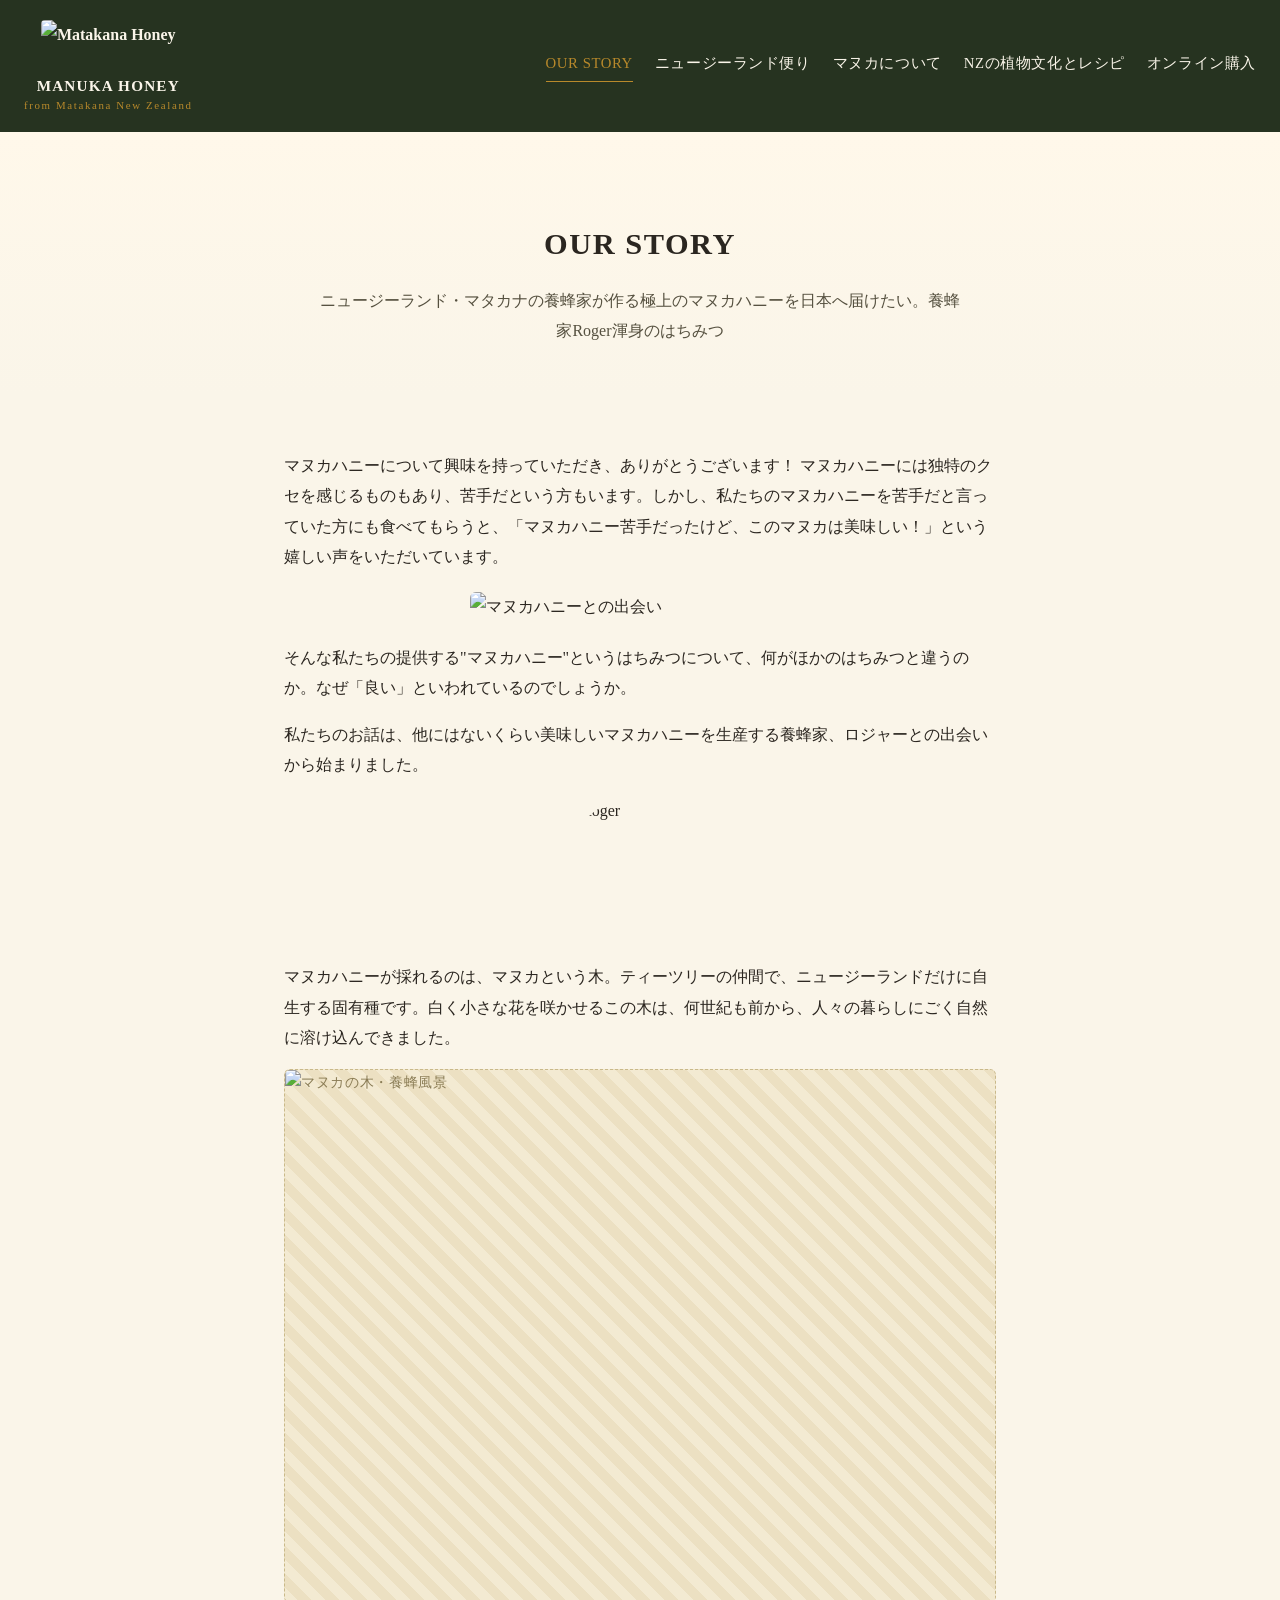
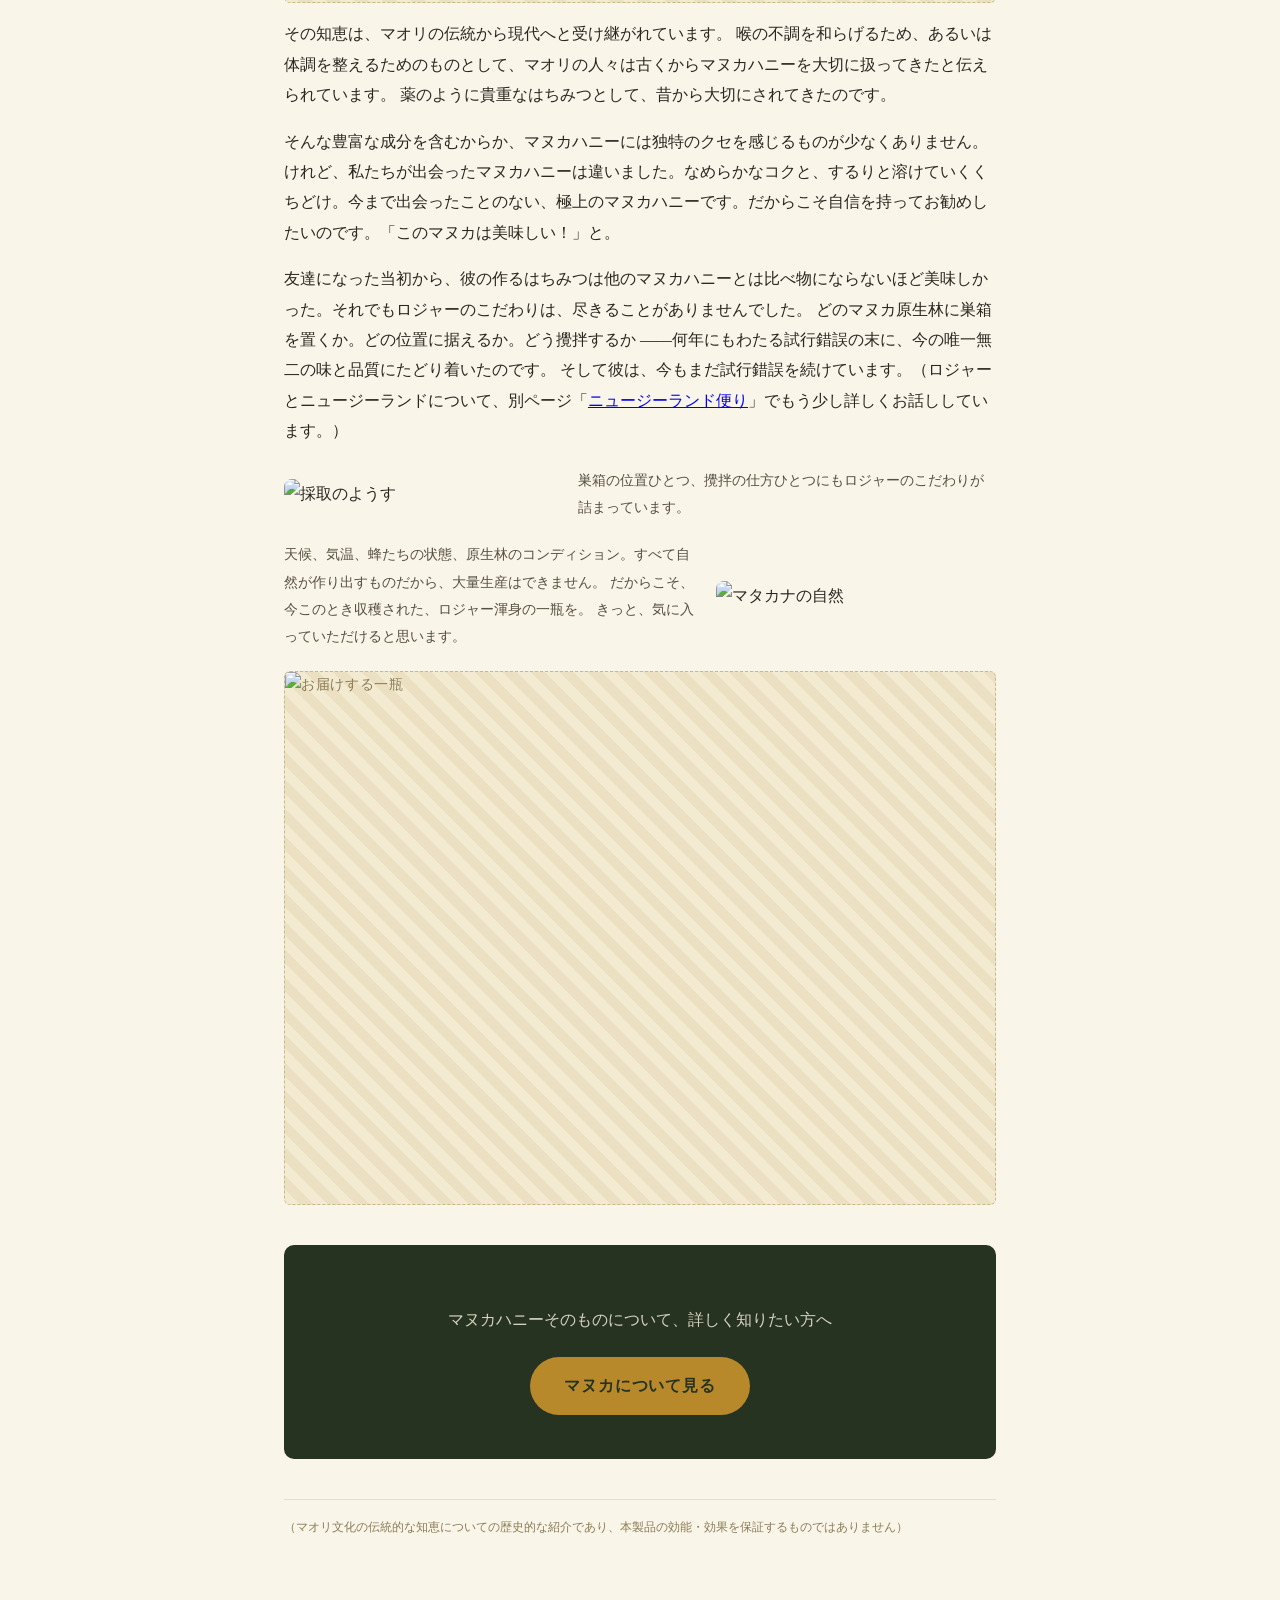
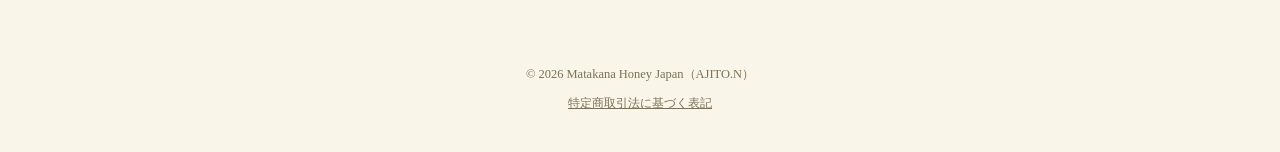
==== index.html @ b0150b5f "Redesign header wordmark: stacked logo + 2-line centered brand text (MANUKA HONEY / from Matakana Ne" ====
<!DOCTYPE html>
<html lang="ja">
<head>
<meta charset="UTF-8">
<meta name="viewport" content="width=device-width, initial-scale=1.0">
<title>OUR STORY | Matakana Honey</title>
<link rel="stylesheet" href="css/style.css">
</head>
<body>
<header>
  <a class="wordmark" href="index.html"><img src="images/logo-web.png" alt="Matakana Honey" class="wordmark-logo"><span class="wordmark-text">MANUKA HONEY<span class="wordmark-sub">from Matakana New Zealand</span></span></a>
  <nav>
    <a class="active" href="index.html">OUR STORY</a>
    <a href="nz-letter.html">ニュージーランド便り</a>
    <a href="manuka.html">マヌカについて</a>
    <a href="recipes.html">NZの植物文化とレシピ</a>
    <a href="contact.html">オンライン購入</a>
  </nav>
</header>

<div class="hero">
  <h1>OUR STORY</h1>
  <p class="lead">ニュージーランド・マタカナの養蜂家が作る極上のマヌカハニーを日本へ届けたい。養蜂家Roger渾身のはちみつ</p>
</div>

<main>
  <section>
    <p>
      マヌカハニーについて興味を持っていただき、ありがとうございます！
      マヌカハニーには独特のクセを感じるものもあり、苦手だという方もいます。しかし、私たちのマヌカハニーを苦手だと言っていた方にも食べてもらうと、「マヌカハニー苦手だったけど、このマヌカは美味しい！」という嬉しい声をいただいています。
    </p>

    <img src="images/story-opening.jpg" alt="マヌカハニーとの出会い" style="display:block;width:100%;max-width:340px;height:auto;border-radius:6px;margin:20px auto;">

    <p>
      そんな私たちの提供する"マヌカハニー"というはちみつについて、何がほかのはちみつと違うのか。なぜ「良い」といわれているのでしょうか。
    </p>
    <p>
      私たちのお話は、他にはないくらい美味しいマヌカハニーを生産する養蜂家、ロジャーとの出会いから始まりました。
    </p>

    <img src="images/roger-portrait.jpg" alt="Roger" style="display:block;width:150px;height:150px;object-fit:cover;border-radius:50%;margin:16px auto;">

    <p>
      マヌカハニーが採れるのは、マヌカという木。ティーツリーの仲間で、ニュージーランドだけに自生する固有種です。白く小さな花を咲かせるこの木は、何世紀も前から、人々の暮らしにごく自然に溶け込んできました。
    </p>

    <img class="placeholder-img" src="images/harvest-1.jpg" alt="マヌカの木・養蜂風景" style="width:100%;height:auto;aspect-ratio:4/3;object-fit:cover;border-radius:6px;margin:16px 0;">

    <p>
      その知恵は、マオリの伝統から現代へと受け継がれています。
      喉の不調を和らげるため、あるいは体調を整えるためのものとして、マオリの人々は古くからマヌカハニーを大切に扱ってきたと伝えられています。
      薬のように貴重なはちみつとして、昔から大切にされてきたのです。
    </p>
    <p>
      そんな豊富な成分を含むからか、マヌカハニーには独特のクセを感じるものが少なくありません。
      けれど、私たちが出会ったマヌカハニーは違いました。なめらかなコクと、するりと溶けていくくちどけ。今まで出会ったことのない、極上のマヌカハニーです。だからこそ自信を持ってお勧めしたいのです。「このマヌカは美味しい！」と。
    </p>
    <p>
      友達になった当初から、彼の作るはちみつは他のマヌカハニーとは比べ物にならないほど美味しかった。それでもロジャーのこだわりは、尽きることがありませんでした。
      どのマヌカ原生林に巣箱を置くか。どの位置に据えるか。どう攪拌するか
      ——何年にもわたる試行錯誤の末に、今の唯一無二の味と品質にたどり着いたのです。
      そして彼は、今もまだ試行錯誤を続けています。（ロジャーとニュージーランドについて、別ページ「<a href="nz-letter.html">ニュージーランド便り</a>」でもう少し詳しくお話ししています。）
    </p>

    <div style="display:flex;gap:14px;align-items:center;margin:20px 0;flex-wrap:wrap;">
      <img src="images/harvest-3.jpg" alt="採取のようす" style="flex:1 1 240px;max-width:280px;height:auto;border-radius:8px;">
      <p style="flex:2 1 260px;margin:0;font-size:0.9rem;color:#55503f;">
        巣箱の位置ひとつ、攪拌の仕方ひとつにもロジャーのこだわりが詰まっています。
      </p>
    </div>

    <div style="display:flex;gap:14px;align-items:center;margin:20px 0;flex-wrap:wrap;flex-direction:row-reverse;">
      <img src="images/beach-tree.jpg" alt="マタカナの自然" style="flex:1 1 240px;max-width:280px;height:auto;border-radius:8px;">
      <p style="flex:2 1 260px;margin:0;font-size:0.9rem;color:#55503f;">
        天候、気温、蜂たちの状態、原生林のコンディション。すべて自然が作り出すものだから、大量生産はできません。
        だからこそ、今このとき収穫された、ロジャー渾身の一瓶を。
        きっと、気に入っていただけると思います。
      </p>
    </div>

    <img class="placeholder-img" src="images/shop-display.jpg" alt="お届けする一瓶" style="width:100%;height:auto;aspect-ratio:4/3;object-fit:cover;border-radius:6px;margin:16px 0;">
  </section>

  <div class="cta-block">
    <p>マヌカハニーそのものについて、詳しく知りたい方へ</p>
    <a class="btn" href="manuka.html">マヌカについて見る</a>
  </div>

  <p class="disclaimer">
    （マオリ文化の伝統的な知恵についての歴史的な紹介であり、本製品の効能・効果を保証するものではありません）
  </p>
</main>

<footer>
  <p>&copy; 2026 Matakana Honey Japan（AJITO.N）</p>
  <p><a href="tokushoho.html">特定商取引法に基づく表記</a></p>
</footer>
</body>
</html>
---- css/style.css ----
:root {
  --gold: #b8892b;
  --gold-dark: #8a660f;
  --cream: #faf5e9;
  --green: #3a4d34;
  --green-dark: #263320;
  --text: #2b2620;
}

* { box-sizing: border-box; }

body {
  margin: 0;
  font-family: "Hiragino Mincho ProN", "Yu Mincho", serif;
  background: var(--cream);
  color: var(--text);
  line-height: 1.9;
}

header {
  background: var(--green-dark);
  padding: 20px 24px;
  display: flex;
  flex-wrap: wrap;
  align-items: center;
  justify-content: space-between;
  gap: 16px;
}

.wordmark {
  display: flex;
  flex-direction: column;
  align-items: center;
  text-align: center;
  gap: 6px;
  color: var(--cream);
  text-decoration: none;
  font-weight: bold;
}

.wordmark-logo {
  height: 50px;
  width: auto;
  display: block;
  border-radius: 4px;
}

.wordmark-text {
  font-size: 0.95rem;
  letter-spacing: 0.08em;
  line-height: 1.3;
}

.wordmark-sub {
  display: block;
  margin-top: 2px;
  font-size: 0.68rem;
  letter-spacing: 0.15em;
  color: var(--gold);
  font-weight: normal;
  line-height: 1.3;
}

nav { display: flex; gap: 22px; flex-wrap: wrap; }

nav a {
  color: var(--cream);
  text-decoration: none;
  font-size: 0.92rem;
  letter-spacing: 0.04em;
  border-bottom: 1px solid transparent;
  padding-bottom: 3px;
}

nav a:hover, nav a.active {
  border-bottom: 1px solid var(--gold);
  color: var(--gold);
}

.hero {
  padding: 64px 24px 48px;
  text-align: center;
  background: linear-gradient(180deg, #fff8ea 0%, var(--cream) 100%);
}

.hero h1 { font-size: 1.9rem; margin-bottom: 12px; letter-spacing: 0.05em; }
.hero p.lead { max-width: 640px; margin: 0 auto; color: #55503f; }

main { max-width: 760px; margin: 0 auto; padding: 0 24px 80px; }

section { margin-top: 56px; }
section h2 {
  font-size: 1.35rem;
  border-left: 4px solid var(--gold);
  padding-left: 12px;
  margin-bottom: 20px;
  letter-spacing: 0.03em;
}
section h3 { font-size: 1.05rem; color: var(--gold-dark); margin-top: 30px; }

.placeholder-img {
  width: 100%;
  aspect-ratio: 4 / 3;
  border: 1px dashed #c9b98a;
  background: repeating-linear-gradient(45deg, #f3ead2, #f3ead2 10px, #ece0c2 10px, #ece0c2 20px);
  display: flex;
  align-items: center;
  justify-content: center;
  color: #8a7c55;
  font-size: 0.85rem;
  letter-spacing: 0.05em;
  border-radius: 6px;
  margin: 16px 0;
}

.note {
  background: #fff3d6;
  border: 1px solid #e6cf95;
  padding: 14px 16px;
  font-size: 0.85rem;
  border-radius: 6px;
  color: #6b5b25;
  margin: 20px 0;
}

.note-faint {
  background: var(--cream);
  border: 1px solid var(--cream);
  padding: 14px 16px;
  font-size: 0.55rem;
  border-radius: 6px;
  color: #a89d7d;
  margin: 20px 0;
}

.research-item { border-top: 1px solid #e7ddc3; padding: 16px 0; }
.research-item .source { font-size: 0.78rem; color: #8a7c55; }

.recipe-card {
  border: 1px solid #e7ddc3;
  border-radius: 8px;
  padding: 20px;
  margin-bottom: 24px;
  background: #fffdf7;
}
.recipe-card h3 { margin-top: 0; }

.tag {
  display: inline-block;
  background: var(--green);
  color: var(--cream);
  font-size: 0.72rem;
  padding: 3px 10px;
  border-radius: 999px;
  letter-spacing: 0.05em;
  margin-bottom: 10px;
}

.cta-block {
  text-align: center;
  background: var(--green-dark);
  color: var(--cream);
  padding: 44px 24px;
  border-radius: 10px;
  margin-top: 40px;
}
.cta-block p { color: #d9d3c2; margin-bottom: 22px; }

.btn {
  display: inline-block;
  background: var(--gold);
  color: var(--green-dark);
  font-weight: bold;
  padding: 14px 34px;
  border-radius: 999px;
  text-decoration: none;
  letter-spacing: 0.05em;
}
.btn:hover { background: #d1a34a; }

.disclaimer {
  font-size: 0.78rem;
  color: #8a7c55;
  border-top: 1px solid #e7ddc3;
  margin-top: 40px;
  padding-top: 16px;
}

footer { text-align: center; padding: 30px 24px; color: #7a7256; font-size: 0.78rem; }
footer p { margin: 0 0 6px; }
footer a { color: #7a7256; text-decoration: underline; }
footer a:hover { color: var(--gold-dark); }

.legal-page dl { max-width: 720px; margin: 0 auto; }
.legal-page dt { font-weight: bold; color: var(--green); margin-top: 22px; font-size: 0.92rem; }
.legal-page dd { margin: 6px 0 0; color: #3a3526; line-height: 1.9; font-size: 0.9rem; white-space: pre-line; }
.legal-page .legal-note { font-size: 0.75rem; color: #8a7c55; margin-top: 40px; text-align: center; }
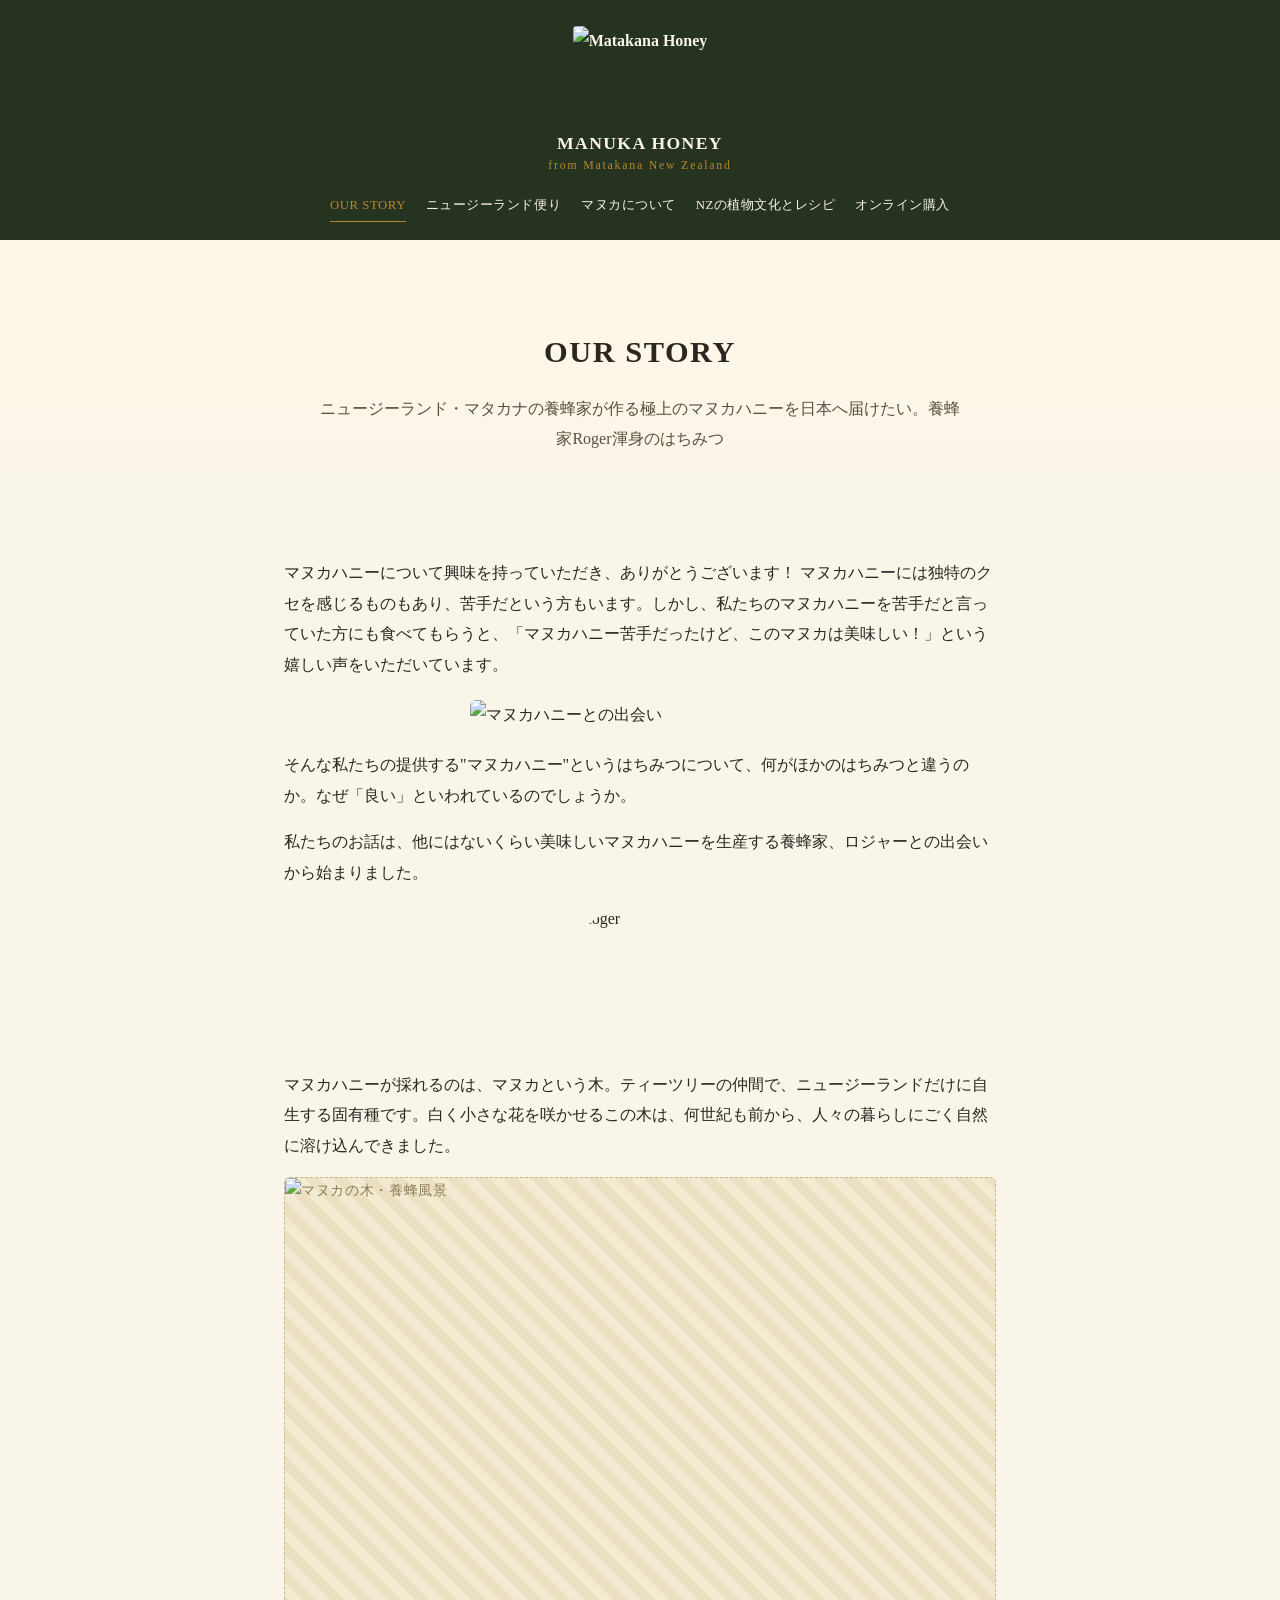
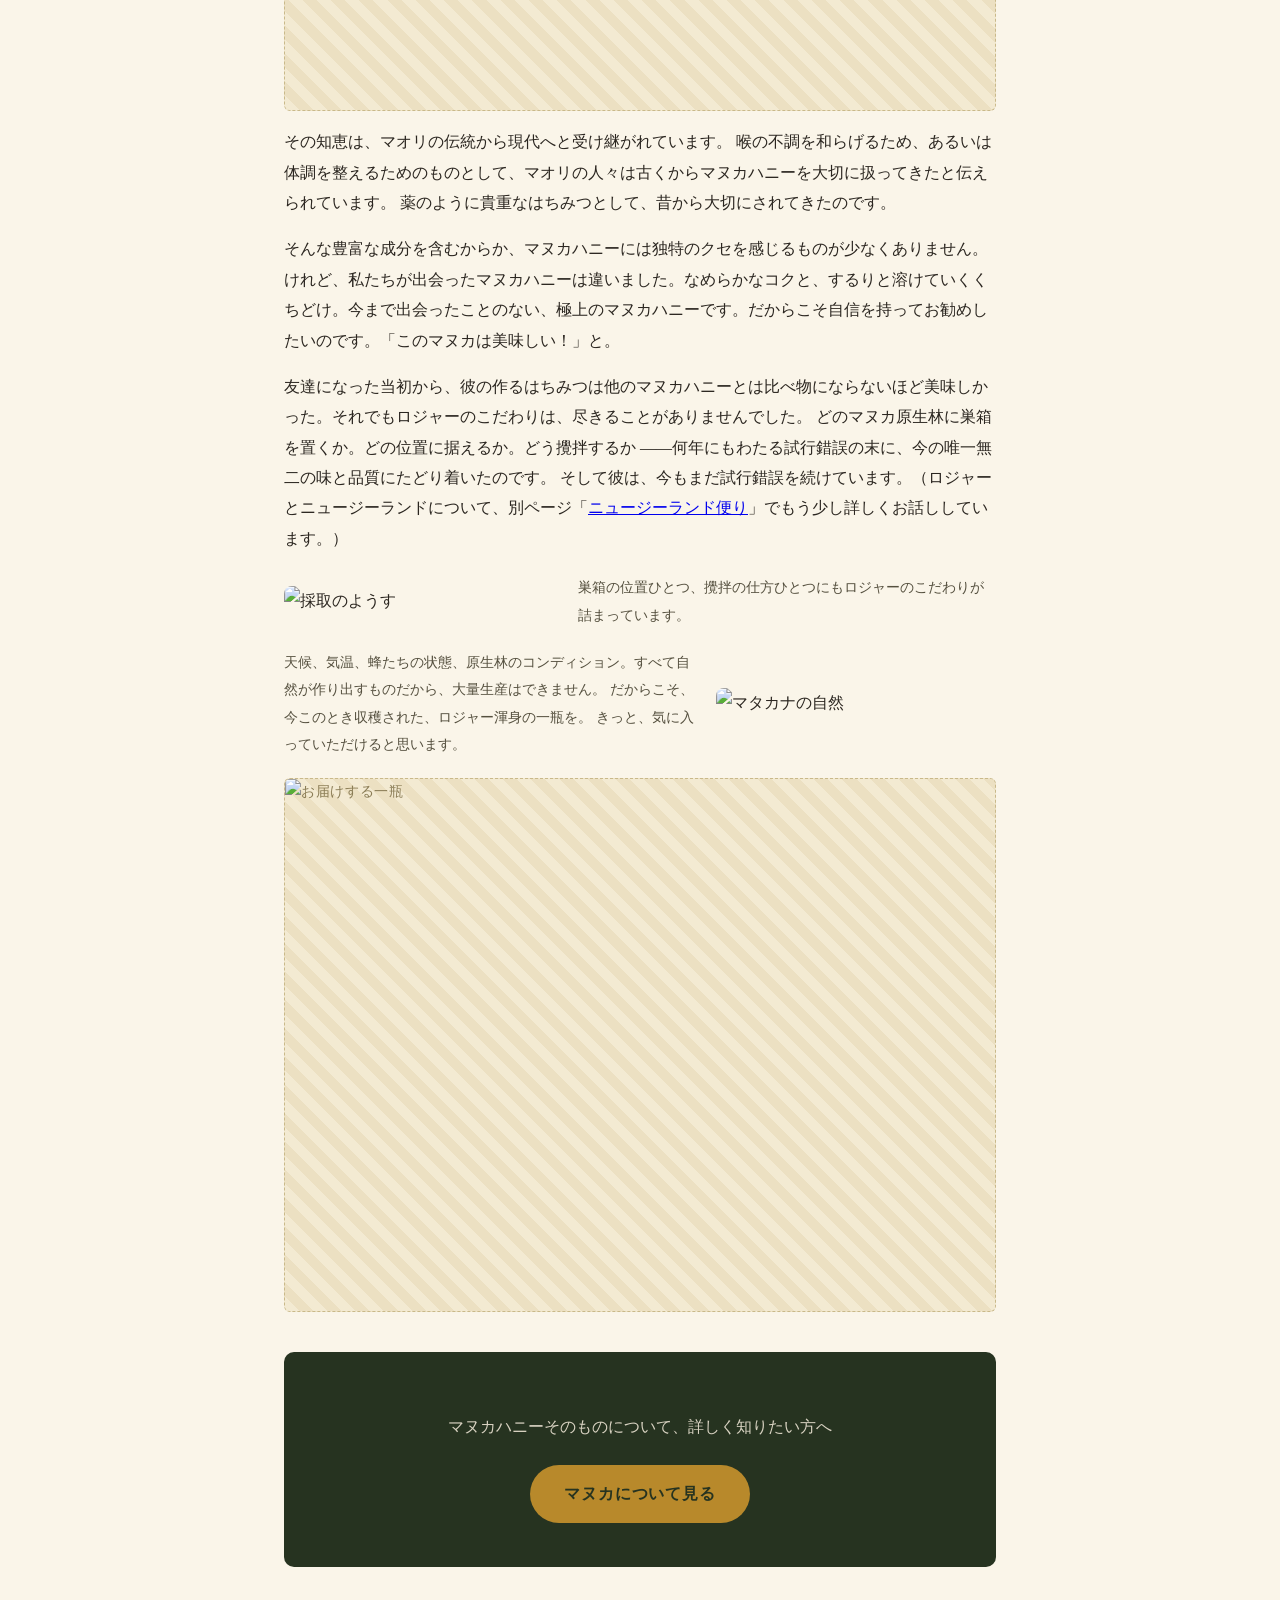
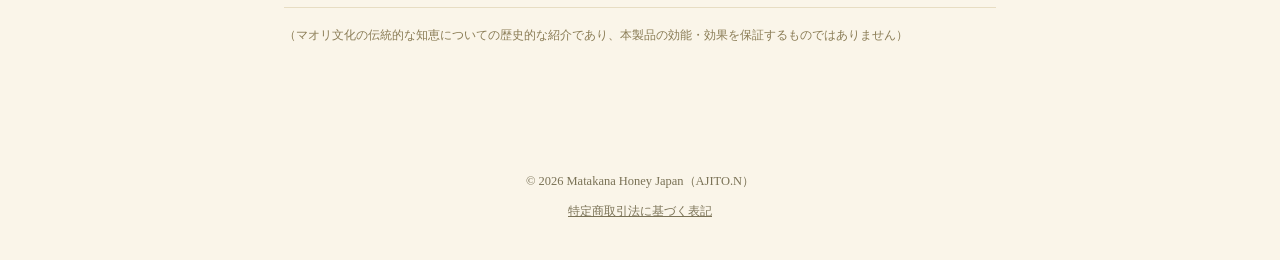
==== commit 69d7114f: "Restructure header to 2-row stacked layout (brand row + nav row), both centered across full page wid" ====
--- a/index.html
+++ b/index.html
@@ -8,7 +8,9 @@
 </head>
 <body>
 <header>
-  <a class="wordmark" href="index.html"><img src="images/logo-web.png" alt="Matakana Honey" class="wordmark-logo"><span class="wordmark-text">MANUKA HONEY<span class="wordmark-sub">from Matakana New Zealand</span></span></a>
+  <div class="header-brand">
+    <a class="wordmark" href="index.html"><img src="images/logo-web.png" alt="Matakana Honey" class="wordmark-logo"><span class="wordmark-text">MANUKA HONEY<span class="wordmark-sub">from Matakana New Zealand</span></span></a>
+  </div>
   <nav>
     <a class="active" href="index.html">OUR STORY</a>
     <a href="nz-letter.html">ニュージーランド便り</a>
--- a/css/style.css
+++ b/css/style.css
@@ -19,12 +19,17 @@
 
 header {
   background: var(--green-dark);
-  padding: 20px 24px;
-  display: flex;
-  flex-wrap: wrap;
+  display: flex;
+  flex-direction: column;
   align-items: center;
-  justify-content: space-between;
-  gap: 16px;
+}
+
+.header-brand {
+  width: 100%;
+  display: flex;
+  justify-content: center;
+  padding: 26px 24px 20px;
+  box-sizing: border-box;
 }
 
 .wordmark {
@@ -32,41 +37,49 @@
   flex-direction: column;
   align-items: center;
   text-align: center;
-  gap: 6px;
+  gap: 10px;
   color: var(--cream);
   text-decoration: none;
   font-weight: bold;
 }
 
 .wordmark-logo {
-  height: 50px;
+  height: 96px;
   width: auto;
   display: block;
   border-radius: 4px;
 }
 
 .wordmark-text {
-  font-size: 0.95rem;
+  font-size: 1.1rem;
   letter-spacing: 0.08em;
   line-height: 1.3;
 }
 
 .wordmark-sub {
   display: block;
-  margin-top: 2px;
-  font-size: 0.68rem;
+  margin-top: 3px;
+  font-size: 0.74rem;
   letter-spacing: 0.15em;
   color: var(--gold);
   font-weight: normal;
   line-height: 1.3;
 }
 
-nav { display: flex; gap: 22px; flex-wrap: wrap; }
+nav {
+  width: 100%;
+  display: flex;
+  justify-content: center;
+  gap: 20px;
+  flex-wrap: wrap;
+  padding: 0 24px 18px;
+  box-sizing: border-box;
+}
 
 nav a {
   color: var(--cream);
   text-decoration: none;
-  font-size: 0.92rem;
+  font-size: 0.8rem;
   letter-spacing: 0.04em;
   border-bottom: 1px solid transparent;
   padding-bottom: 3px;
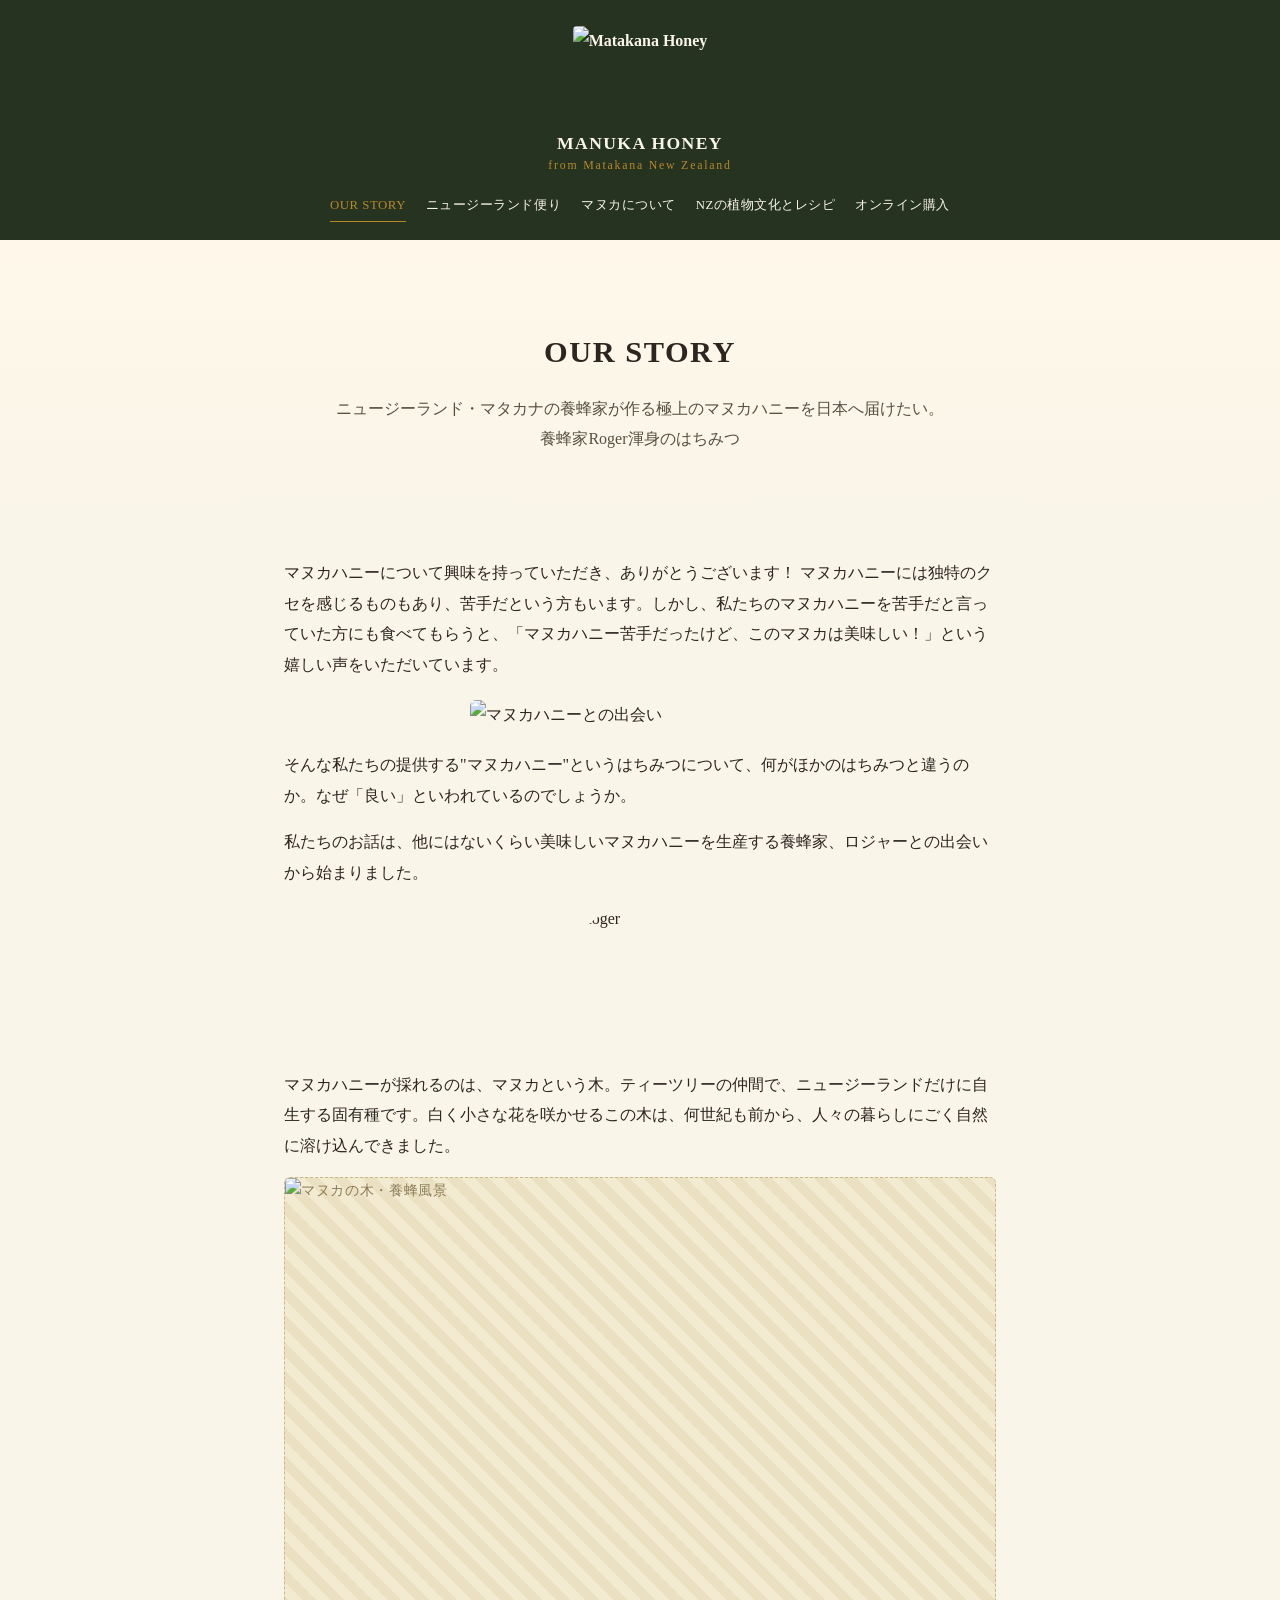
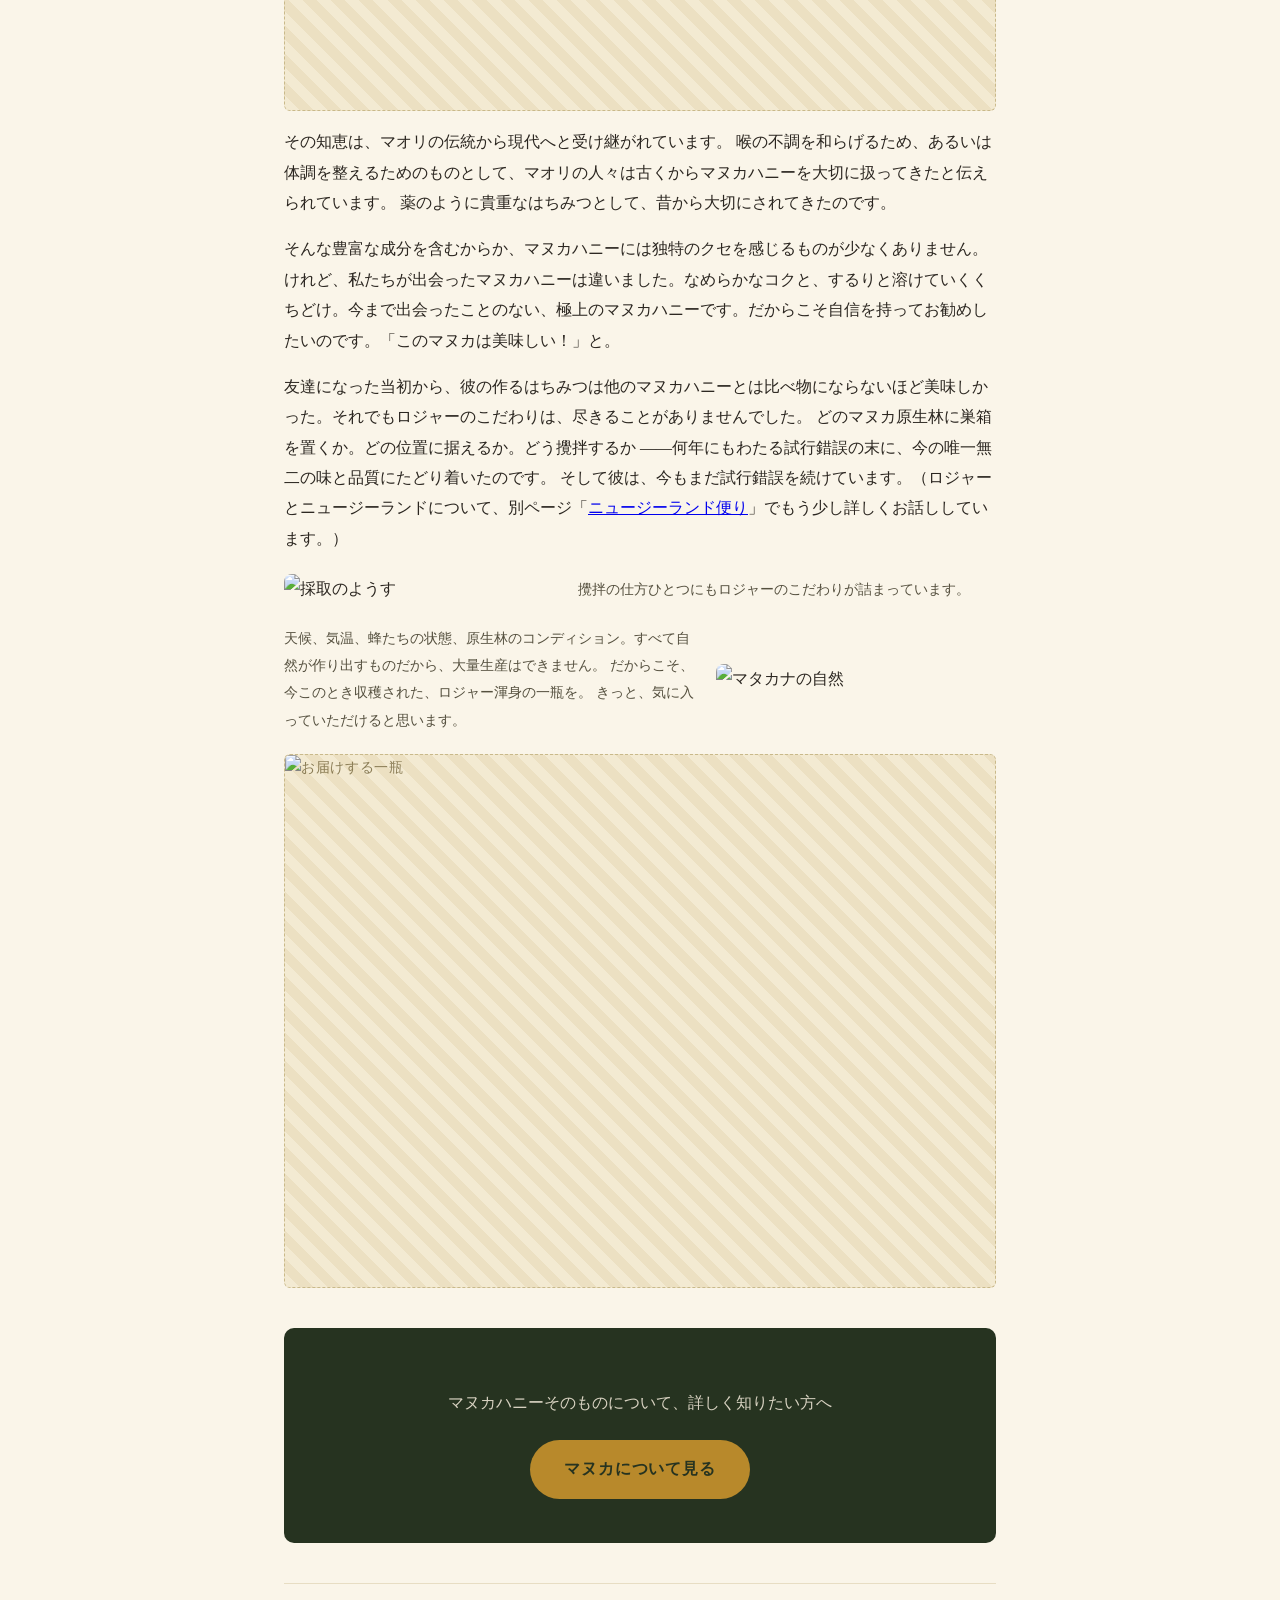
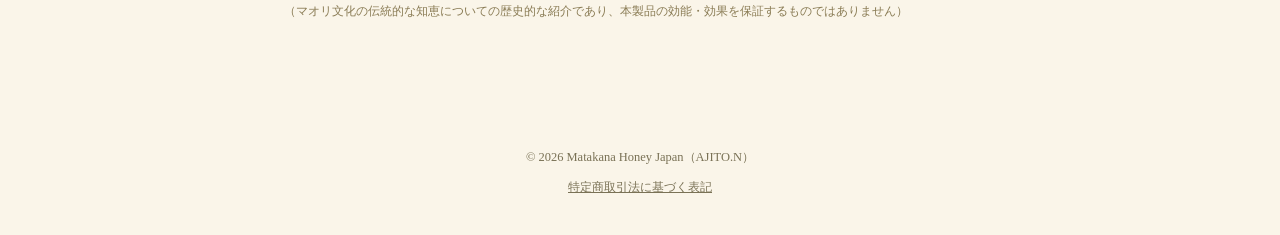
==== commit fc46b886: "5 copy fixes: index.html harvest-3 caption corrected (was mismatched to filling-machine photo) + lea" ====
--- a/index.html
+++ b/index.html
@@ -22,7 +22,7 @@
 
 <div class="hero">
   <h1>OUR STORY</h1>
-  <p class="lead">ニュージーランド・マタカナの養蜂家が作る極上のマヌカハニーを日本へ届けたい。養蜂家Roger渾身のはちみつ</p>
+  <p class="lead">ニュージーランド・マタカナの養蜂家が作る極上のマヌカハニーを日本へ届けたい。<br>養蜂家Roger渾身のはちみつ</p>
 </div>
 
 <main>
@@ -68,7 +68,7 @@
     <div style="display:flex;gap:14px;align-items:center;margin:20px 0;flex-wrap:wrap;">
       <img src="images/harvest-3.jpg" alt="採取のようす" style="flex:1 1 240px;max-width:280px;height:auto;border-radius:8px;">
       <p style="flex:2 1 260px;margin:0;font-size:0.9rem;color:#55503f;">
-        巣箱の位置ひとつ、攪拌の仕方ひとつにもロジャーのこだわりが詰まっています。
+        攪拌の仕方ひとつにもロジャーのこだわりが詰まっています。
       </p>
     </div>
 
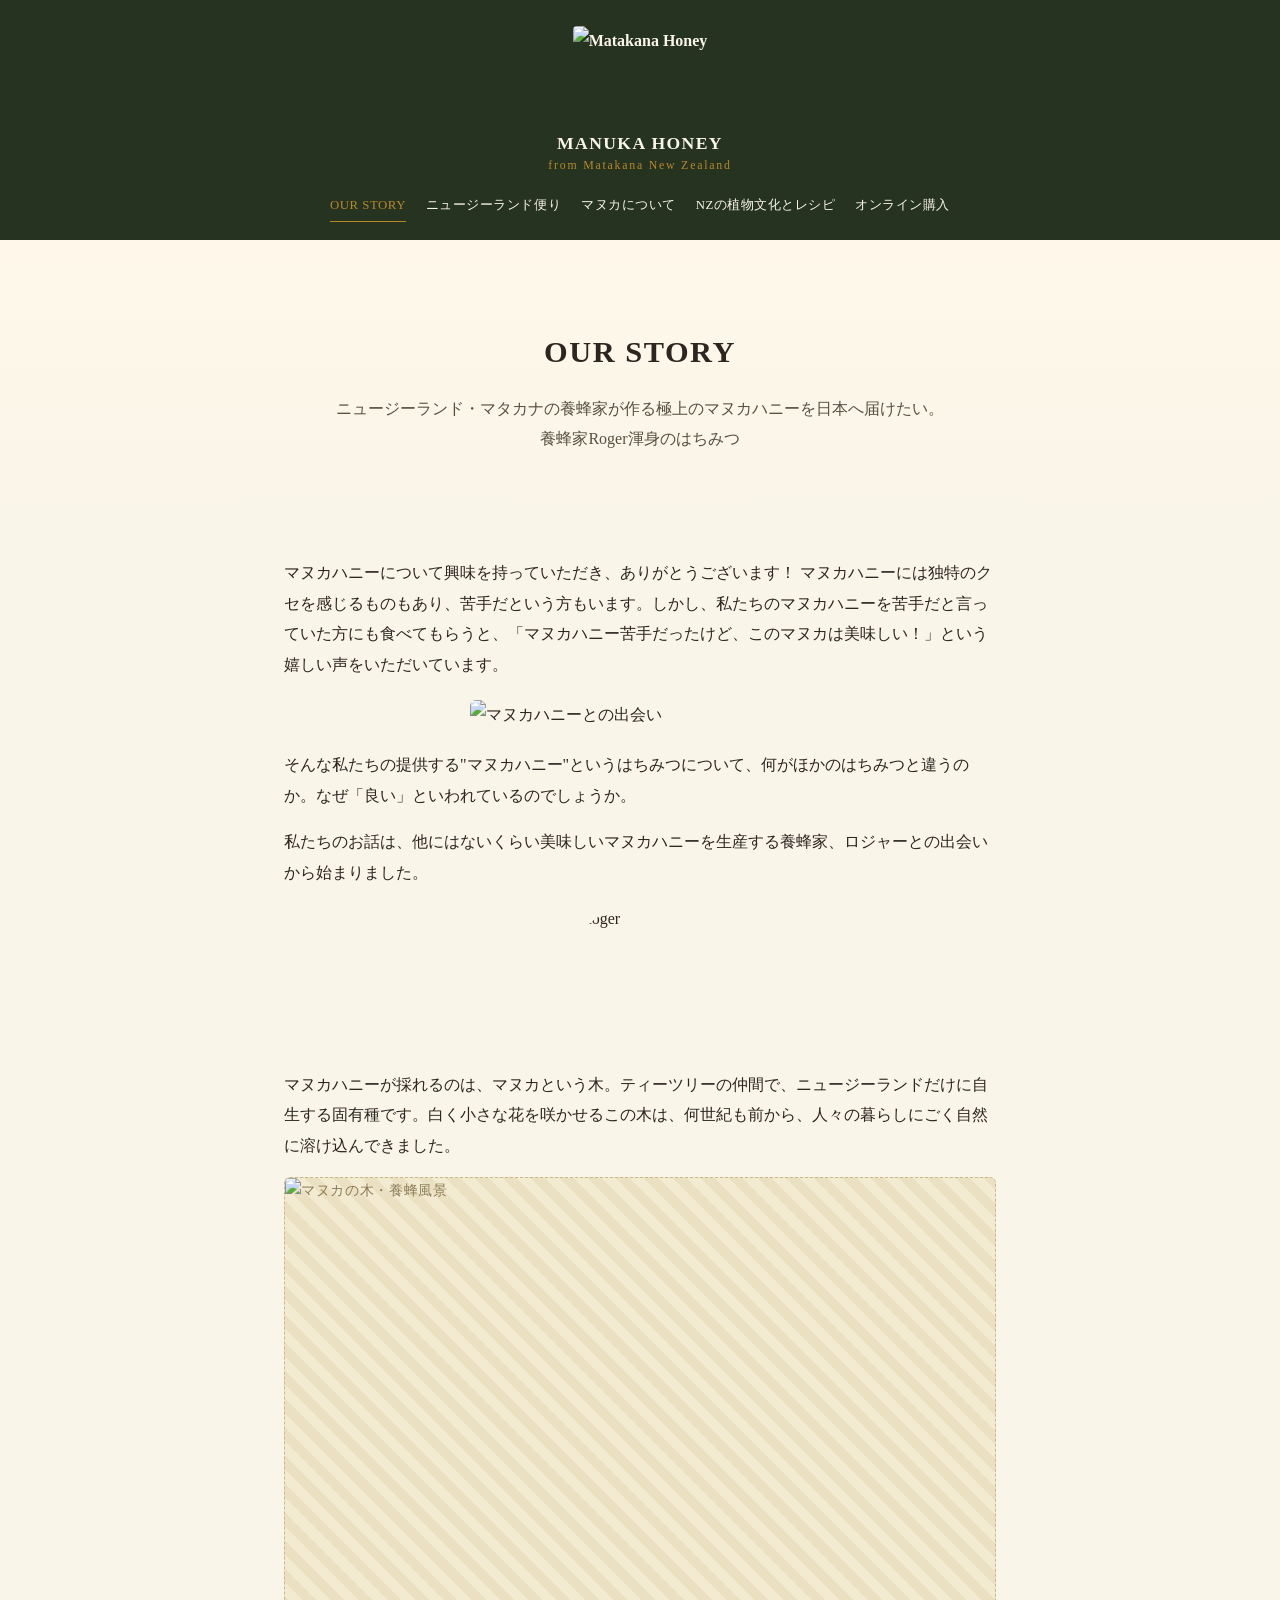
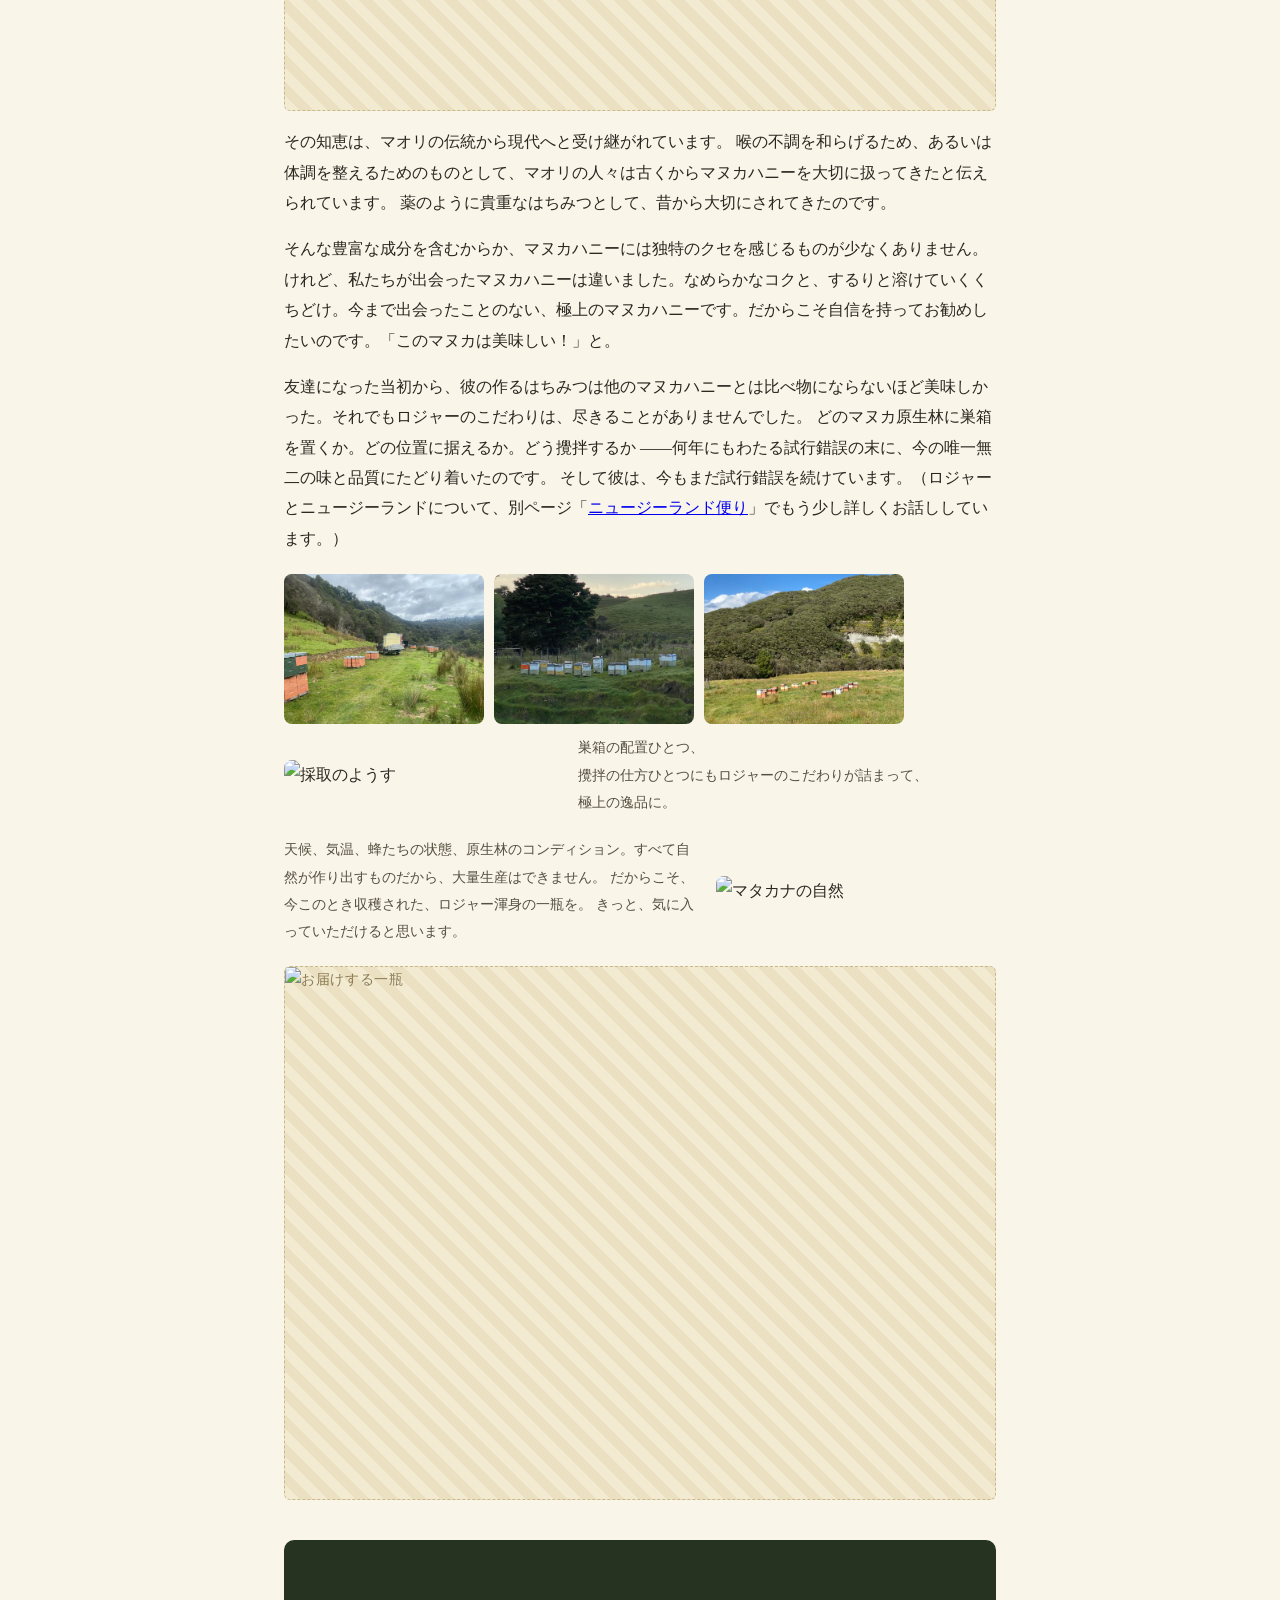
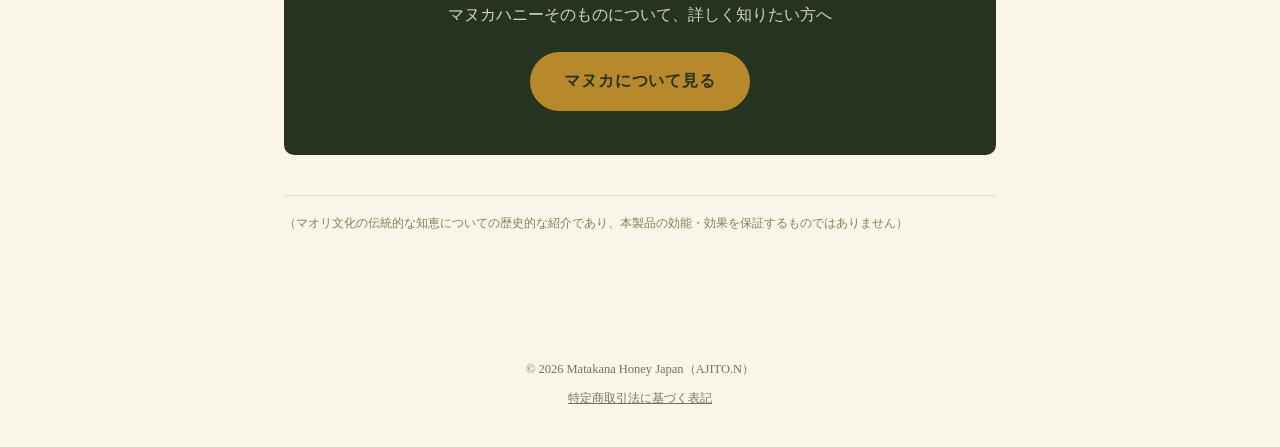
==== commit 0ea4f2e3: "index.html: add 3 hive-placement candidate photos + updated caption conveying both site-selection an" ====
--- a/index.html
+++ b/index.html
@@ -65,11 +65,20 @@
       そして彼は、今もまだ試行錯誤を続けています。（ロジャーとニュージーランドについて、別ページ「<a href="nz-letter.html">ニュージーランド便り</a>」でもう少し詳しくお話ししています。）
     </p>
 
-    <div style="display:flex;gap:14px;align-items:center;margin:20px 0;flex-wrap:wrap;">
-      <img src="images/harvest-3.jpg" alt="採取のようす" style="flex:1 1 240px;max-width:280px;height:auto;border-radius:8px;">
-      <p style="flex:2 1 260px;margin:0;font-size:0.9rem;color:#55503f;">
-        攪拌の仕方ひとつにもロジャーのこだわりが詰まっています。
-      </p>
+    <div style="margin:20px 0;">
+      <div style="display:flex;gap:10px;flex-wrap:wrap;margin-bottom:10px;">
+        <img src="images/hive-site-1.jpg" alt="巣箱の設置候補地" style="flex:1 1 140px;max-width:200px;height:auto;border-radius:8px;">
+        <img src="images/hive-site-2.jpg" alt="巣箱の設置候補地" style="flex:1 1 140px;max-width:200px;height:auto;border-radius:8px;">
+        <img src="images/hive-site-3.jpg" alt="巣箱の設置候補地" style="flex:1 1 140px;max-width:200px;height:auto;border-radius:8px;">
+      </div>
+      <div style="display:flex;gap:14px;align-items:center;flex-wrap:wrap;">
+        <img src="images/harvest-3.jpg" alt="採取のようす" style="flex:1 1 240px;max-width:280px;height:auto;border-radius:8px;">
+        <p style="flex:2 1 260px;margin:0;font-size:0.9rem;color:#55503f;">
+          巣箱の配置ひとつ、<br>
+          攪拌の仕方ひとつにもロジャーのこだわりが詰まって、<br>
+          極上の逸品に。
+        </p>
+      </div>
     </div>
 
     <div style="display:flex;gap:14px;align-items:center;margin:20px 0;flex-wrap:wrap;flex-direction:row-reverse;">
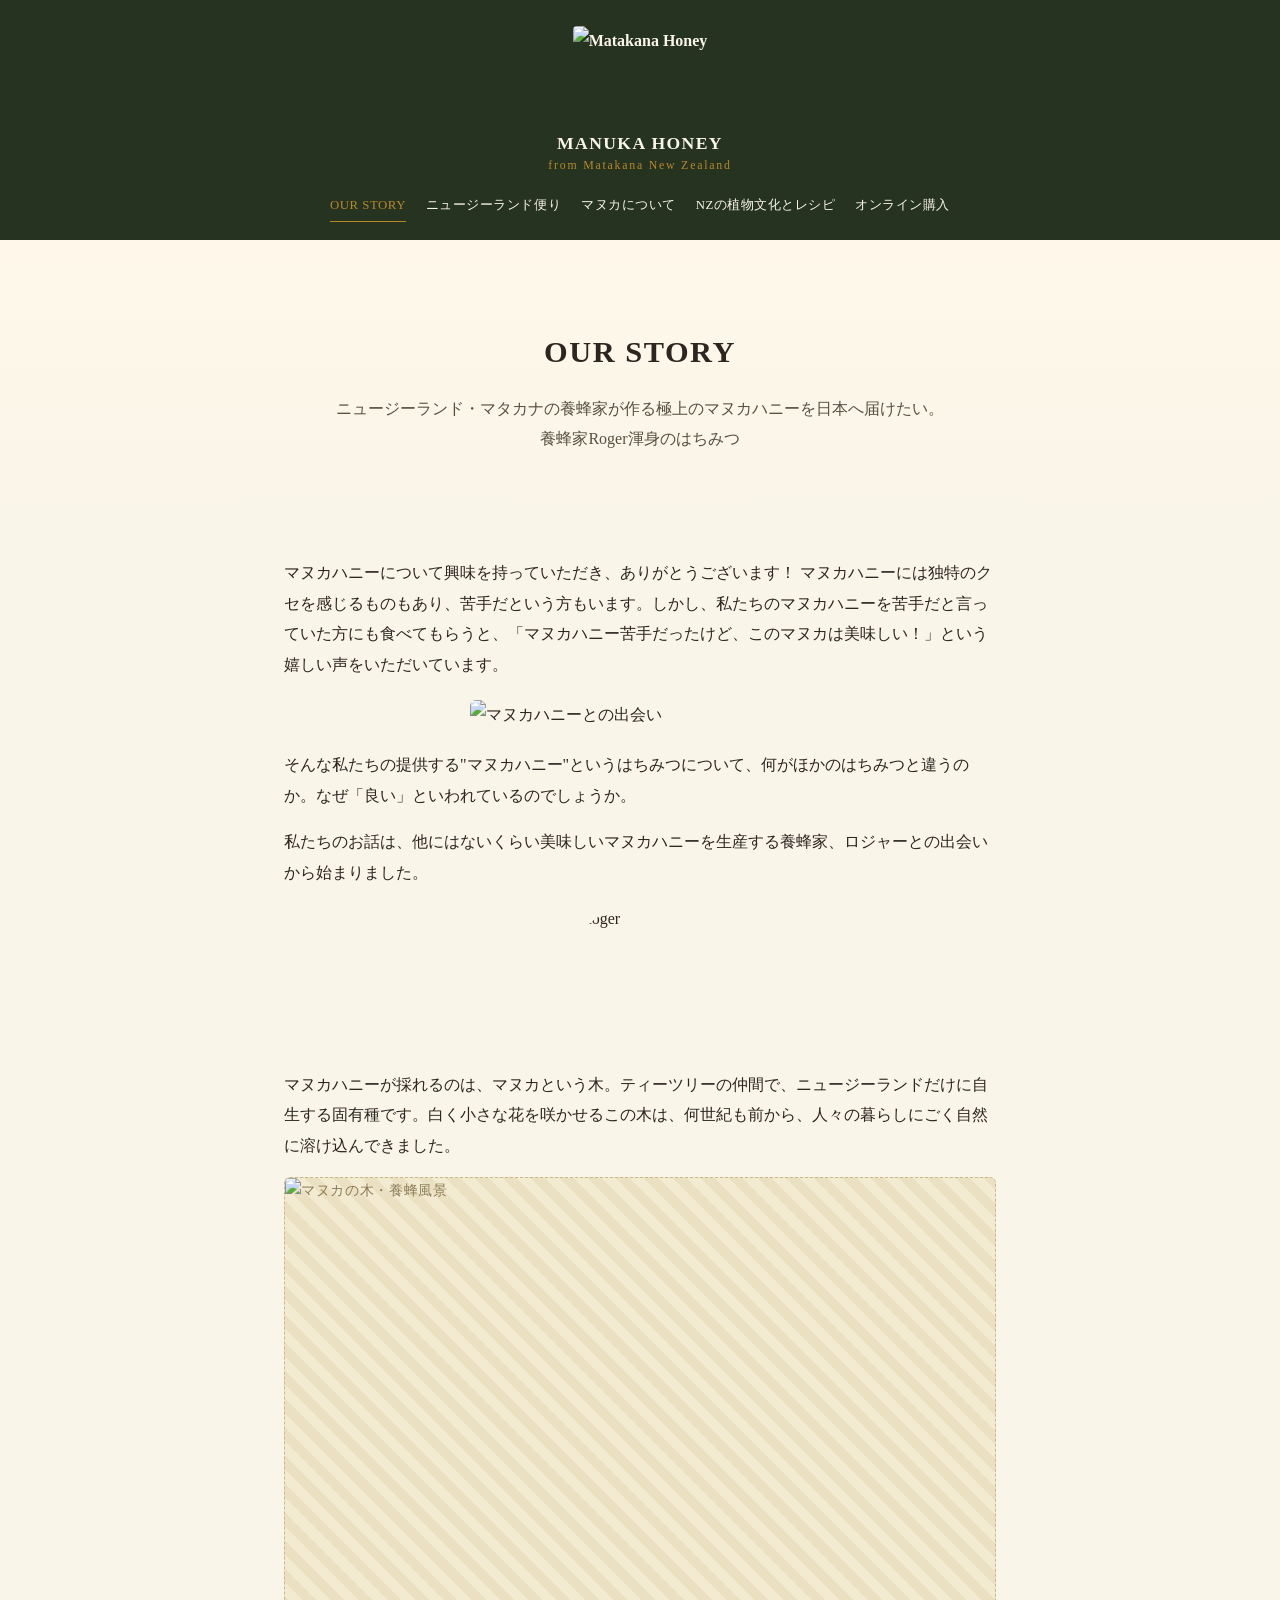
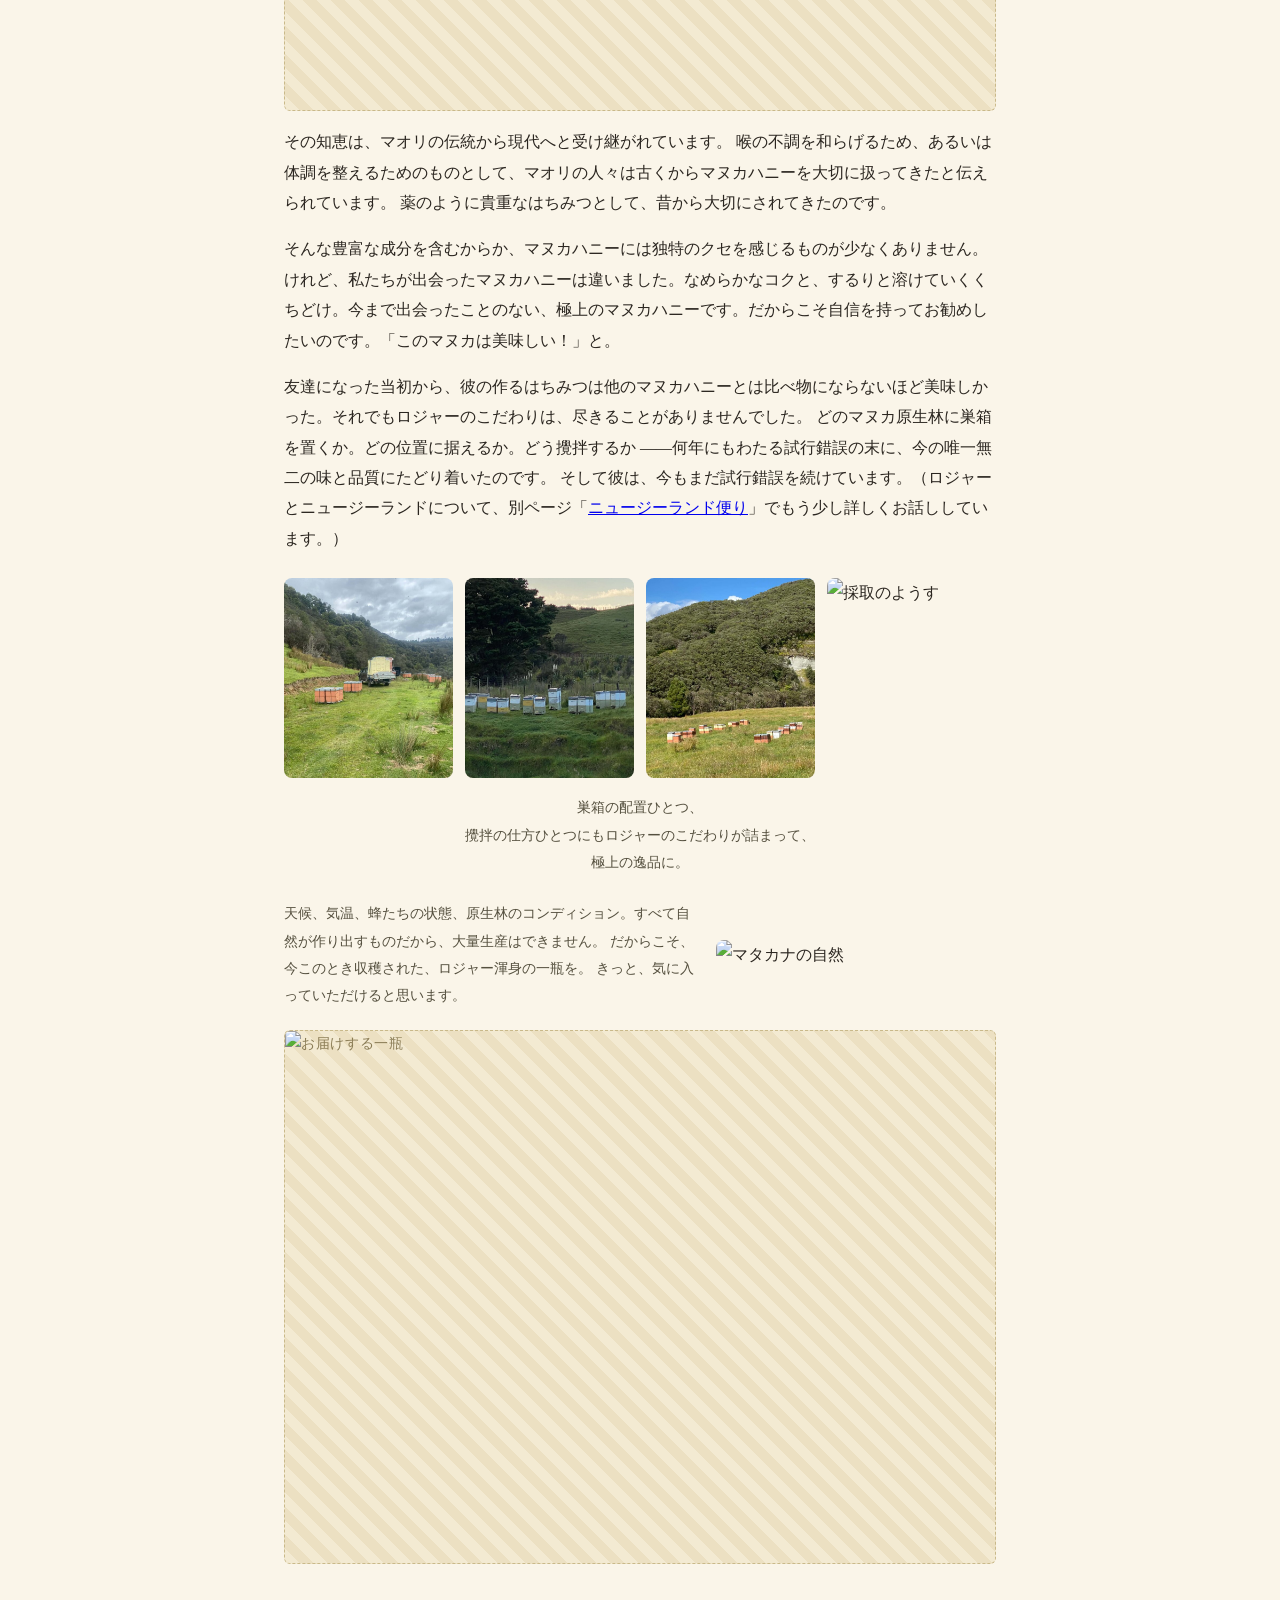
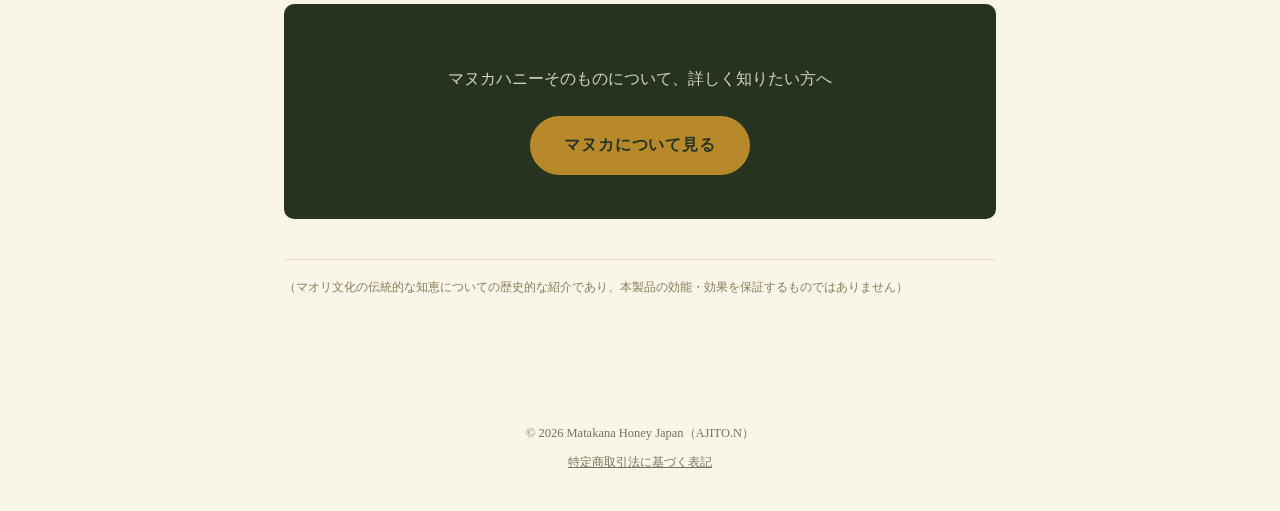
==== commit a05001c2: "contact.html: add explicit line breaks at every clause boundary in intro paragraph to prevent mid-wo" ====
--- a/index.html
+++ b/index.html
@@ -65,20 +65,18 @@
       そして彼は、今もまだ試行錯誤を続けています。（ロジャーとニュージーランドについて、別ページ「<a href="nz-letter.html">ニュージーランド便り</a>」でもう少し詳しくお話ししています。）
     </p>
 
-    <div style="margin:20px 0;">
-      <div style="display:flex;gap:10px;flex-wrap:wrap;margin-bottom:10px;">
-        <img src="images/hive-site-1.jpg" alt="巣箱の設置候補地" style="flex:1 1 140px;max-width:200px;height:auto;border-radius:8px;">
-        <img src="images/hive-site-2.jpg" alt="巣箱の設置候補地" style="flex:1 1 140px;max-width:200px;height:auto;border-radius:8px;">
-        <img src="images/hive-site-3.jpg" alt="巣箱の設置候補地" style="flex:1 1 140px;max-width:200px;height:auto;border-radius:8px;">
+    <div style="margin:24px 0;">
+      <div style="display:grid;grid-template-columns:repeat(auto-fit,minmax(160px,1fr));gap:12px;">
+        <img src="images/hive-site-1.jpg" alt="巣箱の設置候補地" style="width:100%;height:200px;object-fit:cover;border-radius:8px;">
+        <img src="images/hive-site-2.jpg" alt="巣箱の設置候補地" style="width:100%;height:200px;object-fit:cover;border-radius:8px;">
+        <img src="images/hive-site-3.jpg" alt="巣箱の設置候補地" style="width:100%;height:200px;object-fit:cover;border-radius:8px;">
+        <img src="images/harvest-3.jpg" alt="採取のようす" style="width:100%;height:200px;object-fit:cover;border-radius:8px;">
       </div>
-      <div style="display:flex;gap:14px;align-items:center;flex-wrap:wrap;">
-        <img src="images/harvest-3.jpg" alt="採取のようす" style="flex:1 1 240px;max-width:280px;height:auto;border-radius:8px;">
-        <p style="flex:2 1 260px;margin:0;font-size:0.9rem;color:#55503f;">
-          巣箱の配置ひとつ、<br>
-          攪拌の仕方ひとつにもロジャーのこだわりが詰まって、<br>
-          極上の逸品に。
-        </p>
-      </div>
+      <p style="max-width:640px;margin:16px auto 0;text-align:center;font-size:0.9rem;color:#55503f;">
+        巣箱の配置ひとつ、<br>
+        攪拌の仕方ひとつにもロジャーのこだわりが詰まって、<br>
+        極上の逸品に。
+      </p>
     </div>
 
     <div style="display:flex;gap:14px;align-items:center;margin:20px 0;flex-wrap:wrap;flex-direction:row-reverse;">
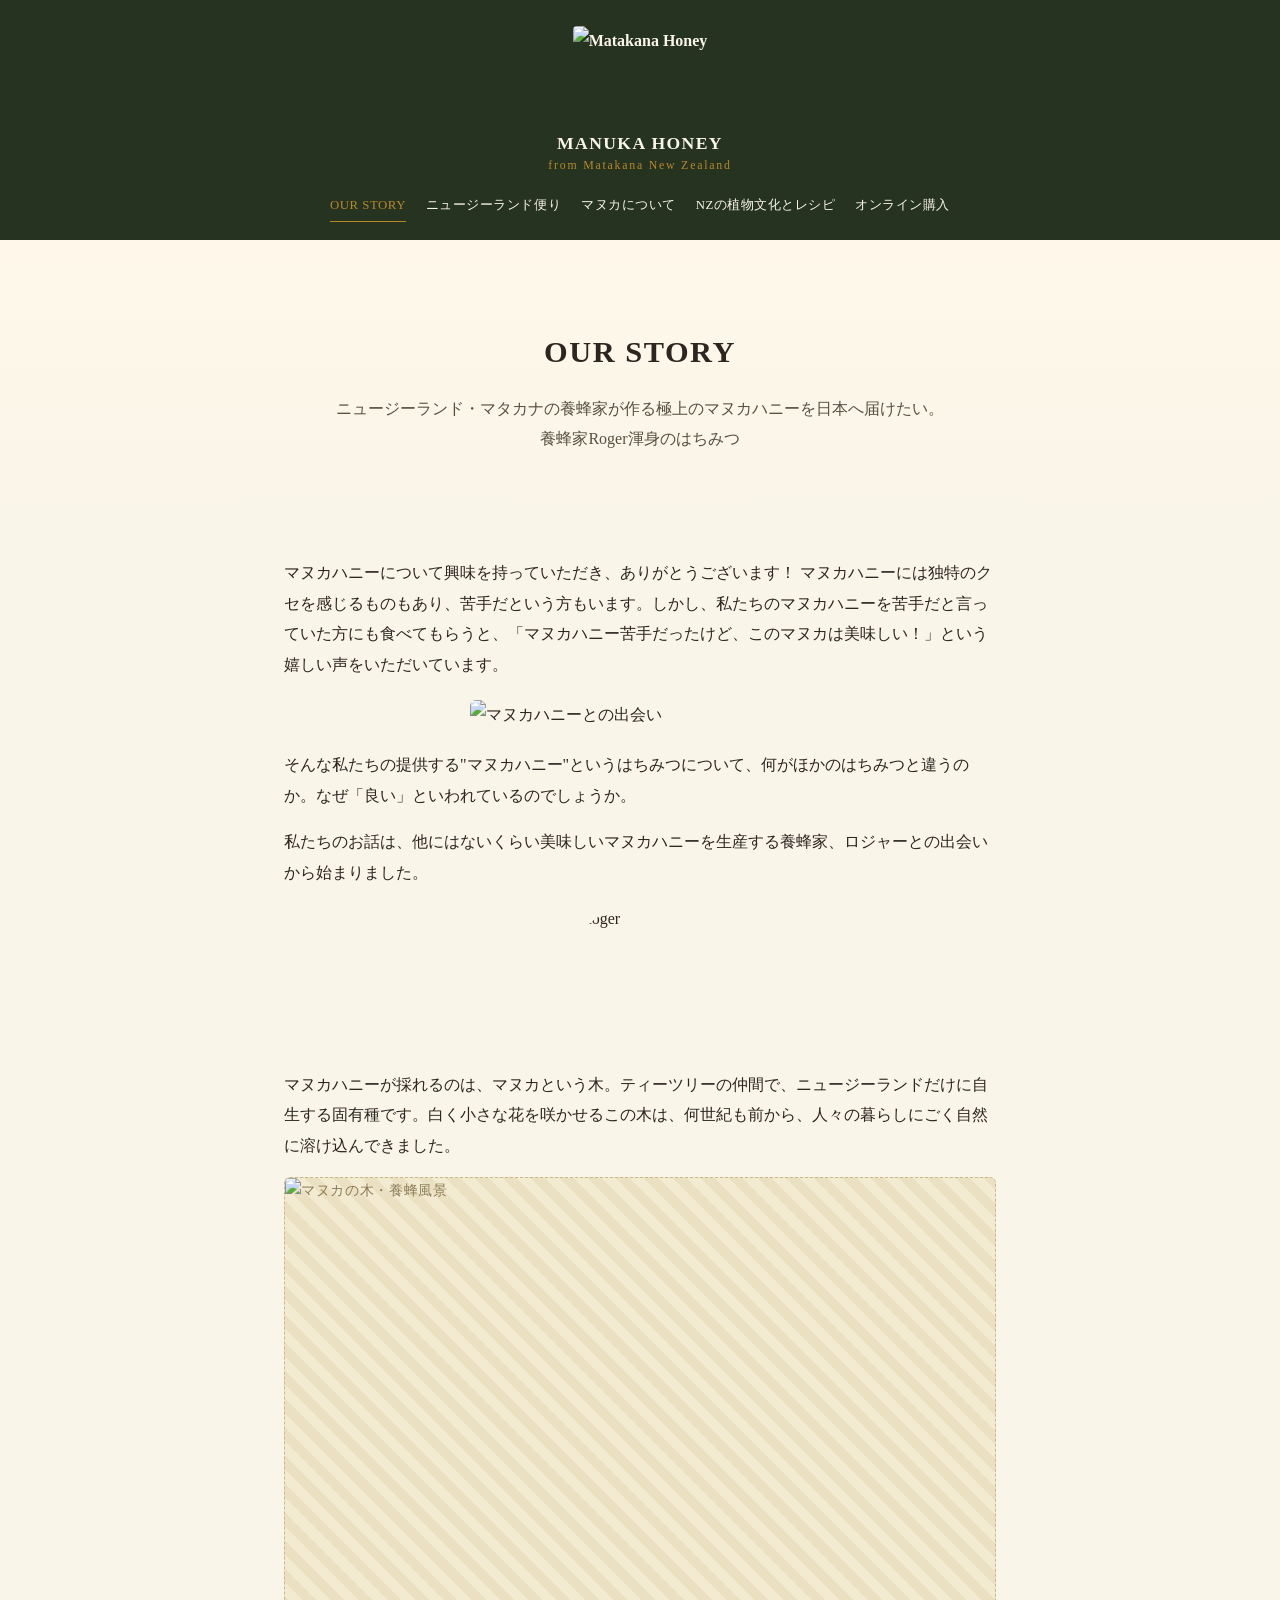
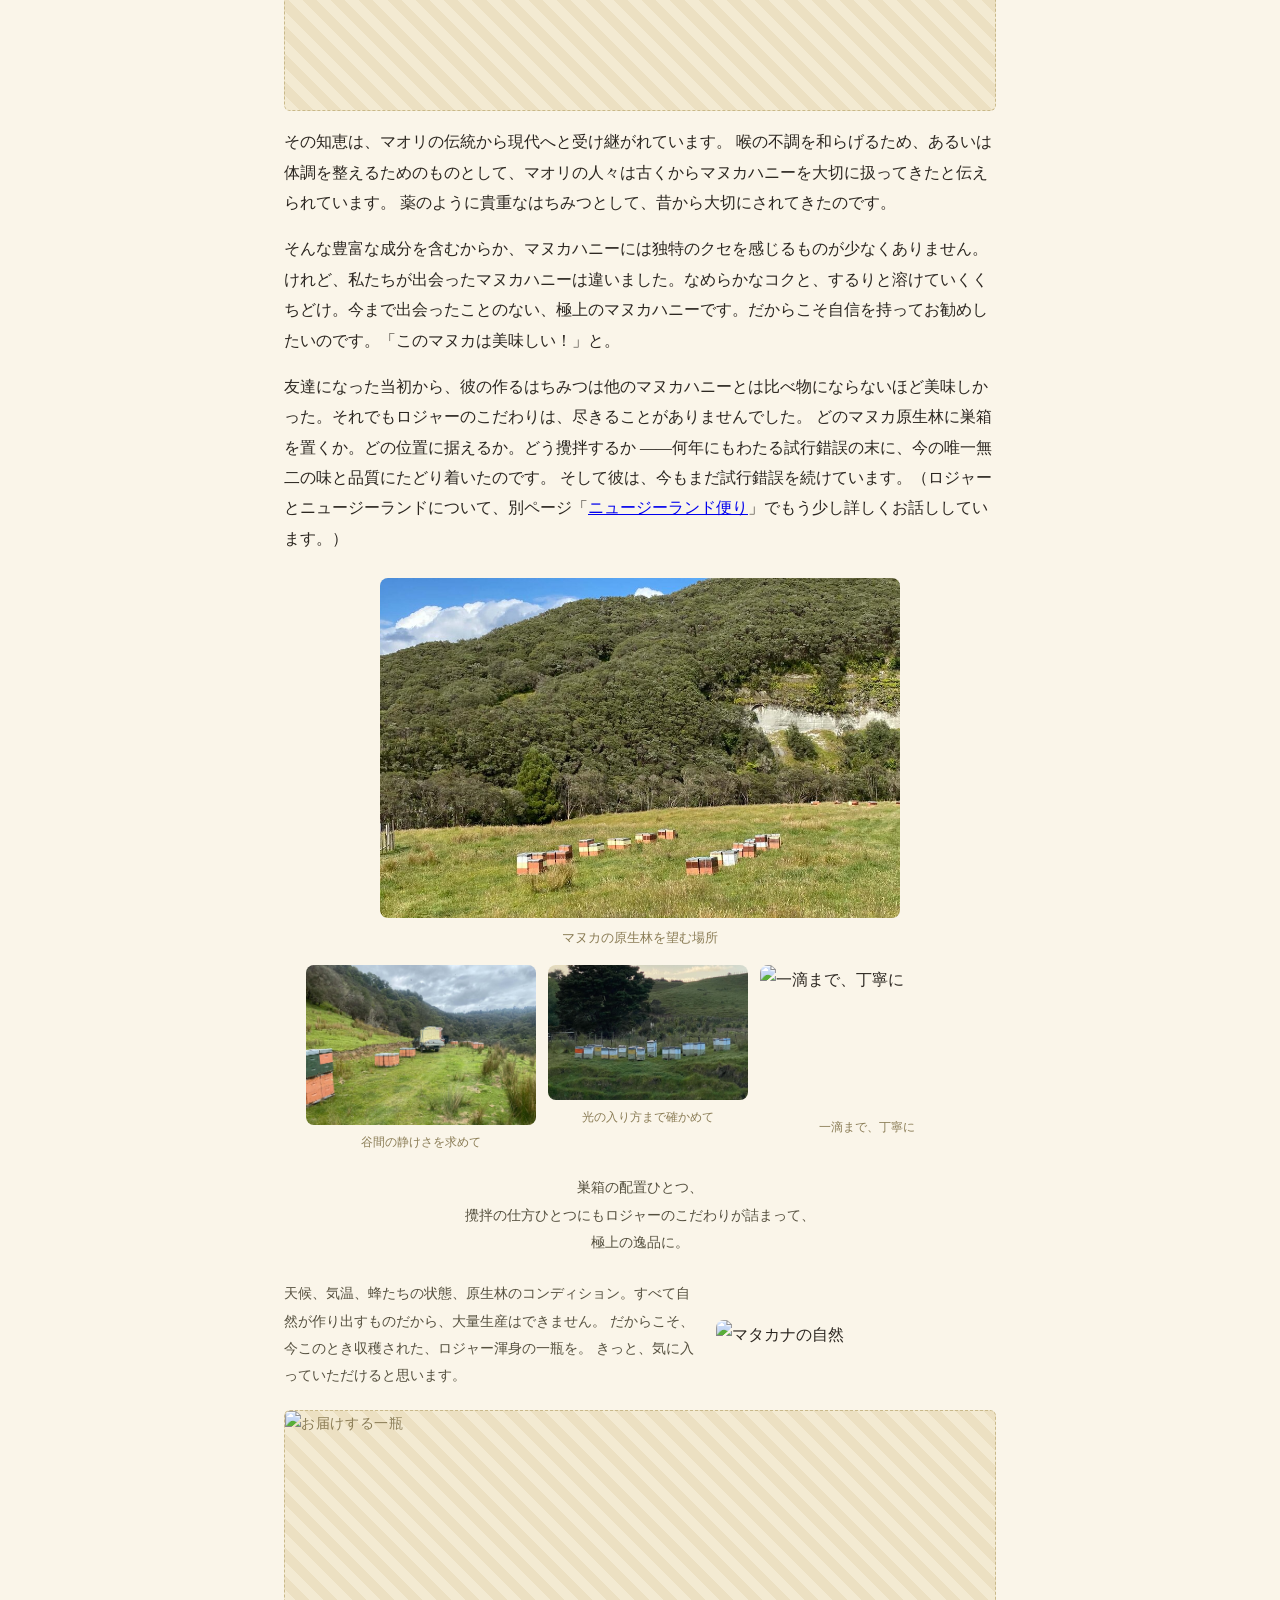
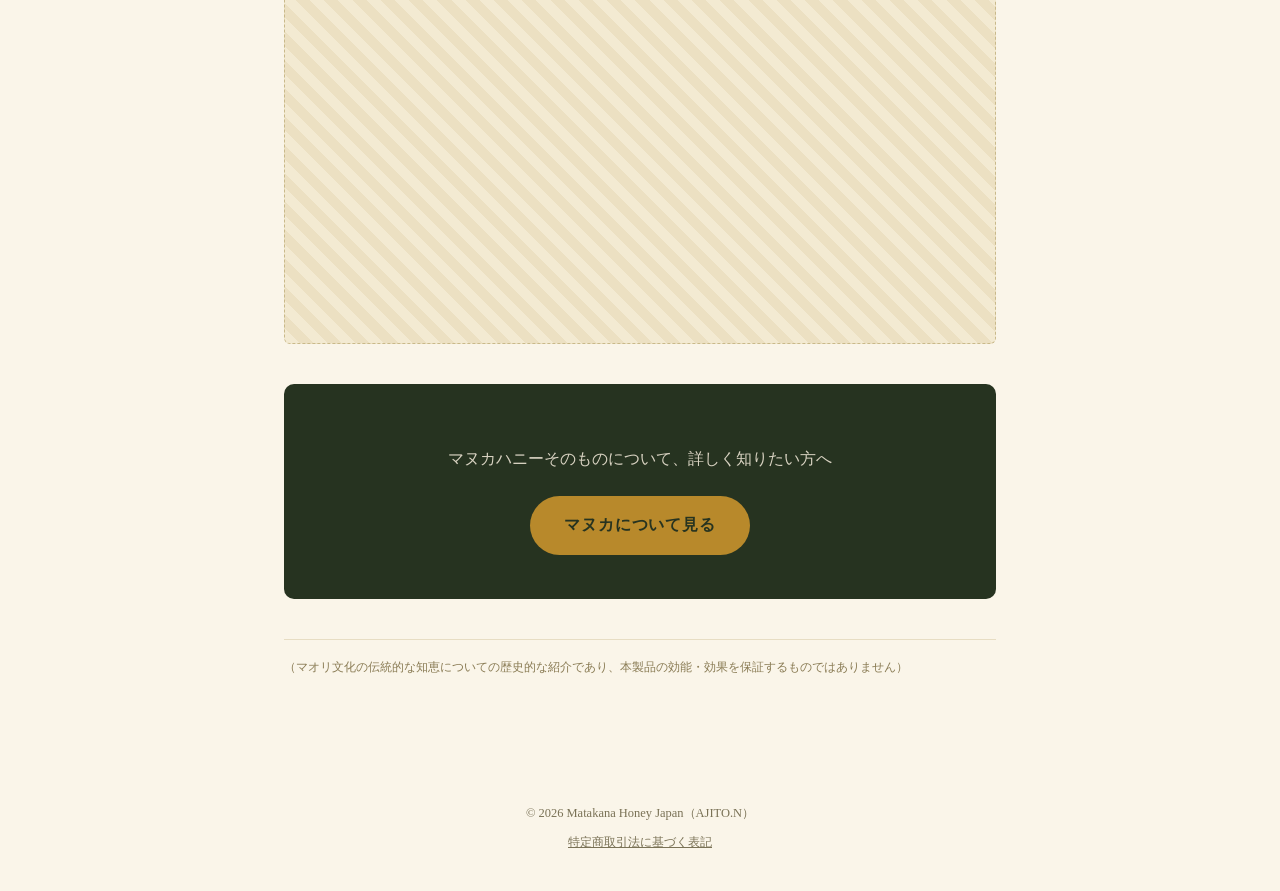
==== commit 3937d7bb: "index.html: redesign hive photo section as hero + 3 supporting photos with individual captions (hive" ====
--- a/index.html
+++ b/index.html
@@ -66,13 +66,27 @@
     </p>
 
     <div style="margin:24px 0;">
-      <div style="display:grid;grid-template-columns:repeat(auto-fit,minmax(160px,1fr));gap:12px;">
-        <img src="images/hive-site-1.jpg" alt="巣箱の設置候補地" style="width:100%;height:200px;object-fit:cover;border-radius:8px;">
-        <img src="images/hive-site-2.jpg" alt="巣箱の設置候補地" style="width:100%;height:200px;object-fit:cover;border-radius:8px;">
-        <img src="images/hive-site-3.jpg" alt="巣箱の設置候補地" style="width:100%;height:200px;object-fit:cover;border-radius:8px;">
-        <img src="images/harvest-3.jpg" alt="採取のようす" style="width:100%;height:200px;object-fit:cover;border-radius:8px;">
+      <figure style="margin:0 0 14px;">
+        <img src="images/hive-site-3.jpg" alt="マヌカの原生林を望む場所" style="width:100%;max-width:520px;height:340px;object-fit:cover;border-radius:8px;display:block;margin:0 auto;">
+        <figcaption style="text-align:center;font-size:0.82rem;color:#8a7c55;margin-top:8px;">マヌカの原生林を望む場所</figcaption>
+      </figure>
+
+      <div style="display:flex;gap:12px;flex-wrap:wrap;justify-content:center;">
+        <figure style="flex:1 1 200px;max-width:230px;margin:0;">
+          <img src="images/hive-site-1.jpg" alt="谷間の静けさを求めて" style="width:100%;height:160px;object-fit:cover;border-radius:8px;display:block;">
+          <figcaption style="text-align:center;font-size:0.76rem;color:#8a7c55;margin-top:6px;">谷間の静けさを求めて</figcaption>
+        </figure>
+        <figure style="flex:1 1 170px;max-width:200px;margin:0;">
+          <img src="images/hive-site-2.jpg" alt="光の入り方まで確かめて" style="width:100%;height:135px;object-fit:cover;border-radius:8px;display:block;">
+          <figcaption style="text-align:center;font-size:0.76rem;color:#8a7c55;margin-top:6px;">光の入り方まで確かめて</figcaption>
+        </figure>
+        <figure style="flex:1 1 185px;max-width:215px;margin:0;">
+          <img src="images/harvest-3.jpg" alt="一滴まで、丁寧に" style="width:100%;height:145px;object-fit:cover;border-radius:8px;display:block;">
+          <figcaption style="text-align:center;font-size:0.76rem;color:#8a7c55;margin-top:6px;">一滴まで、丁寧に</figcaption>
+        </figure>
       </div>
-      <p style="max-width:640px;margin:16px auto 0;text-align:center;font-size:0.9rem;color:#55503f;">
+
+      <p style="max-width:640px;margin:20px auto 0;text-align:center;font-size:0.9rem;color:#55503f;">
         巣箱の配置ひとつ、<br>
         攪拌の仕方ひとつにもロジャーのこだわりが詰まって、<br>
         極上の逸品に。
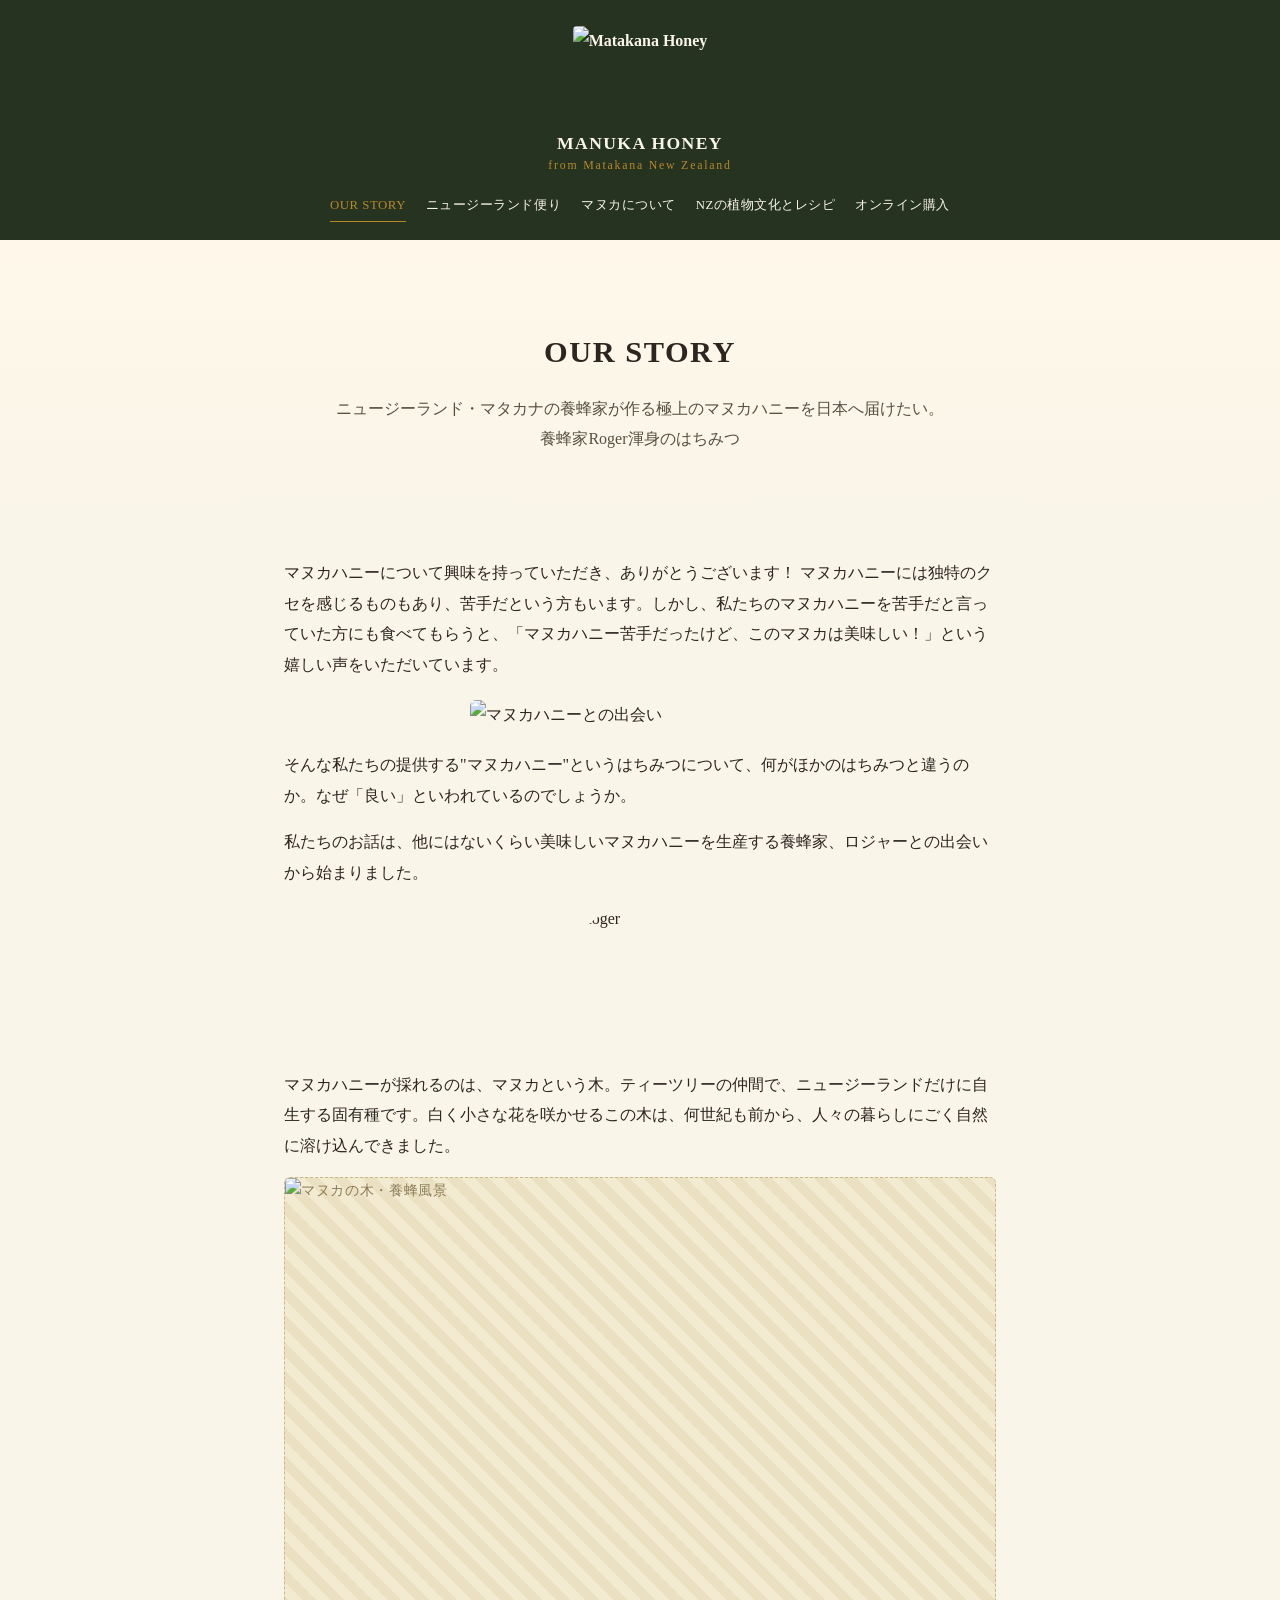
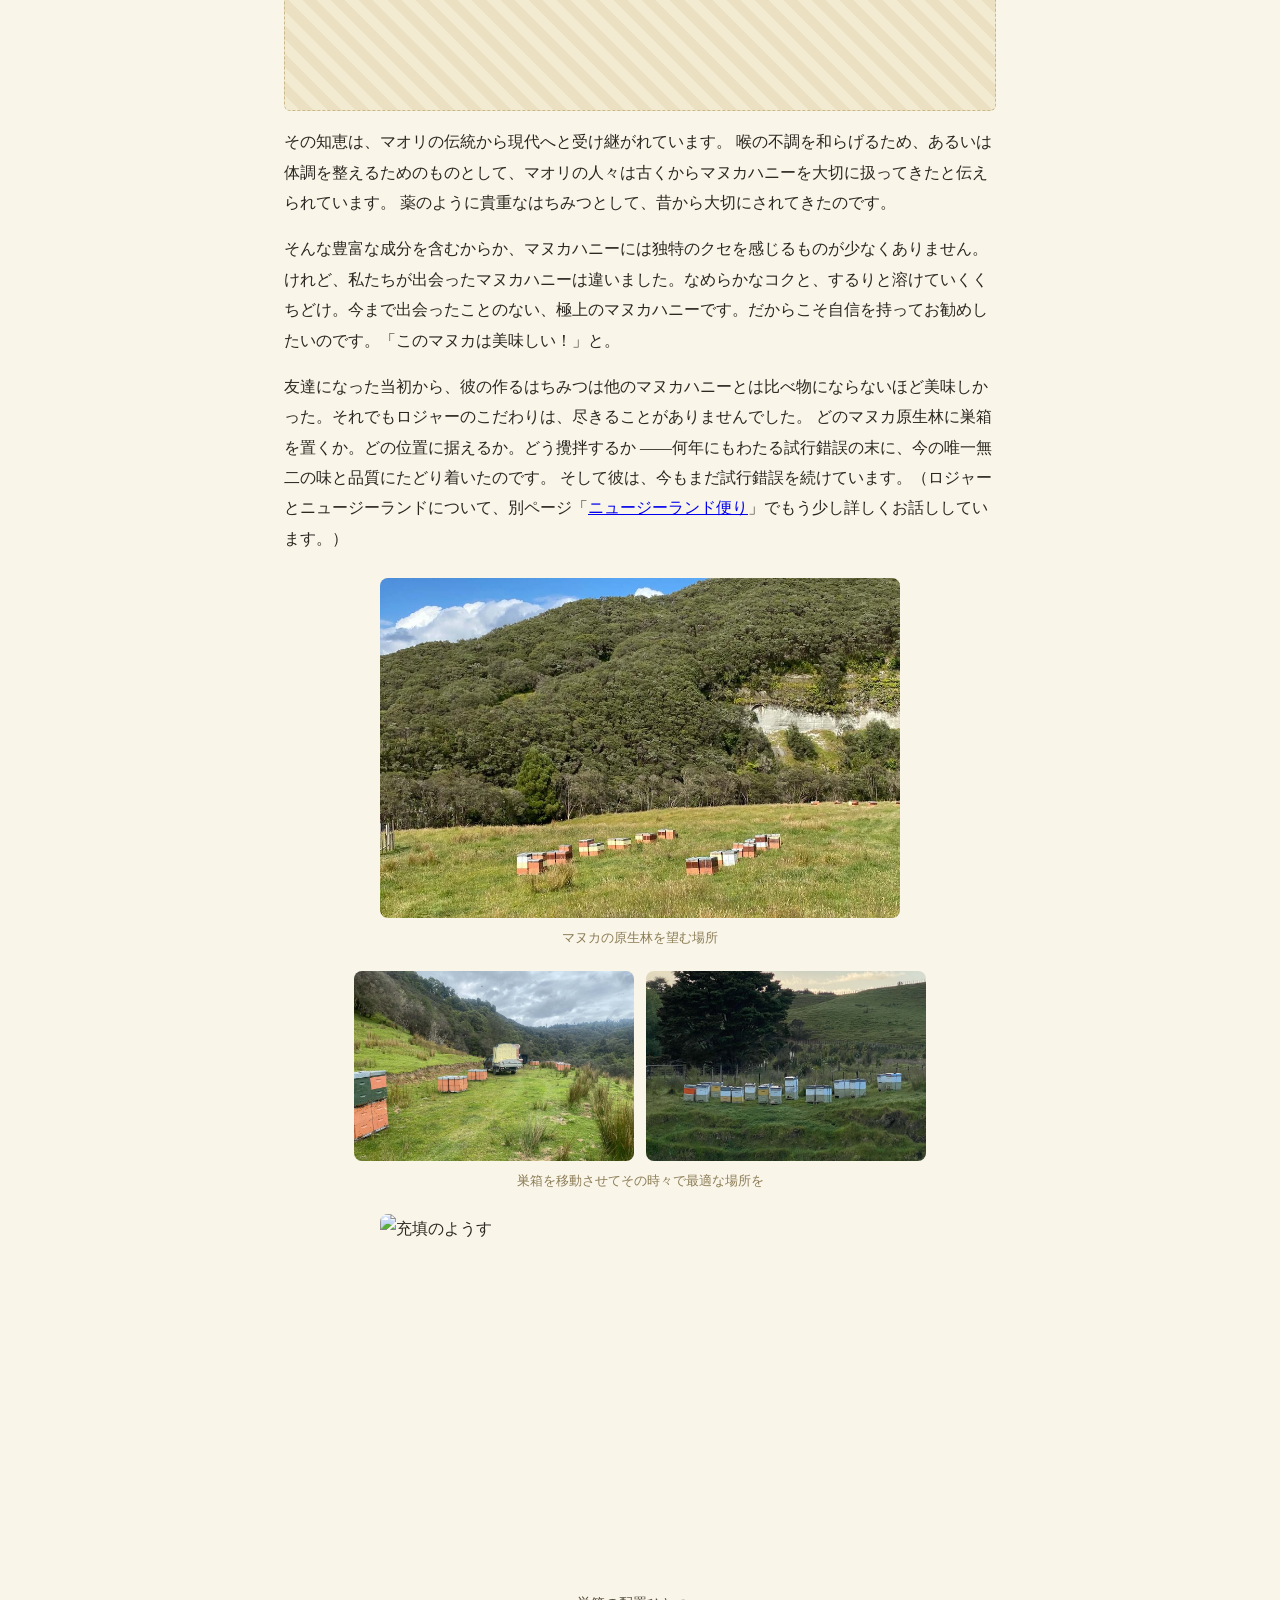
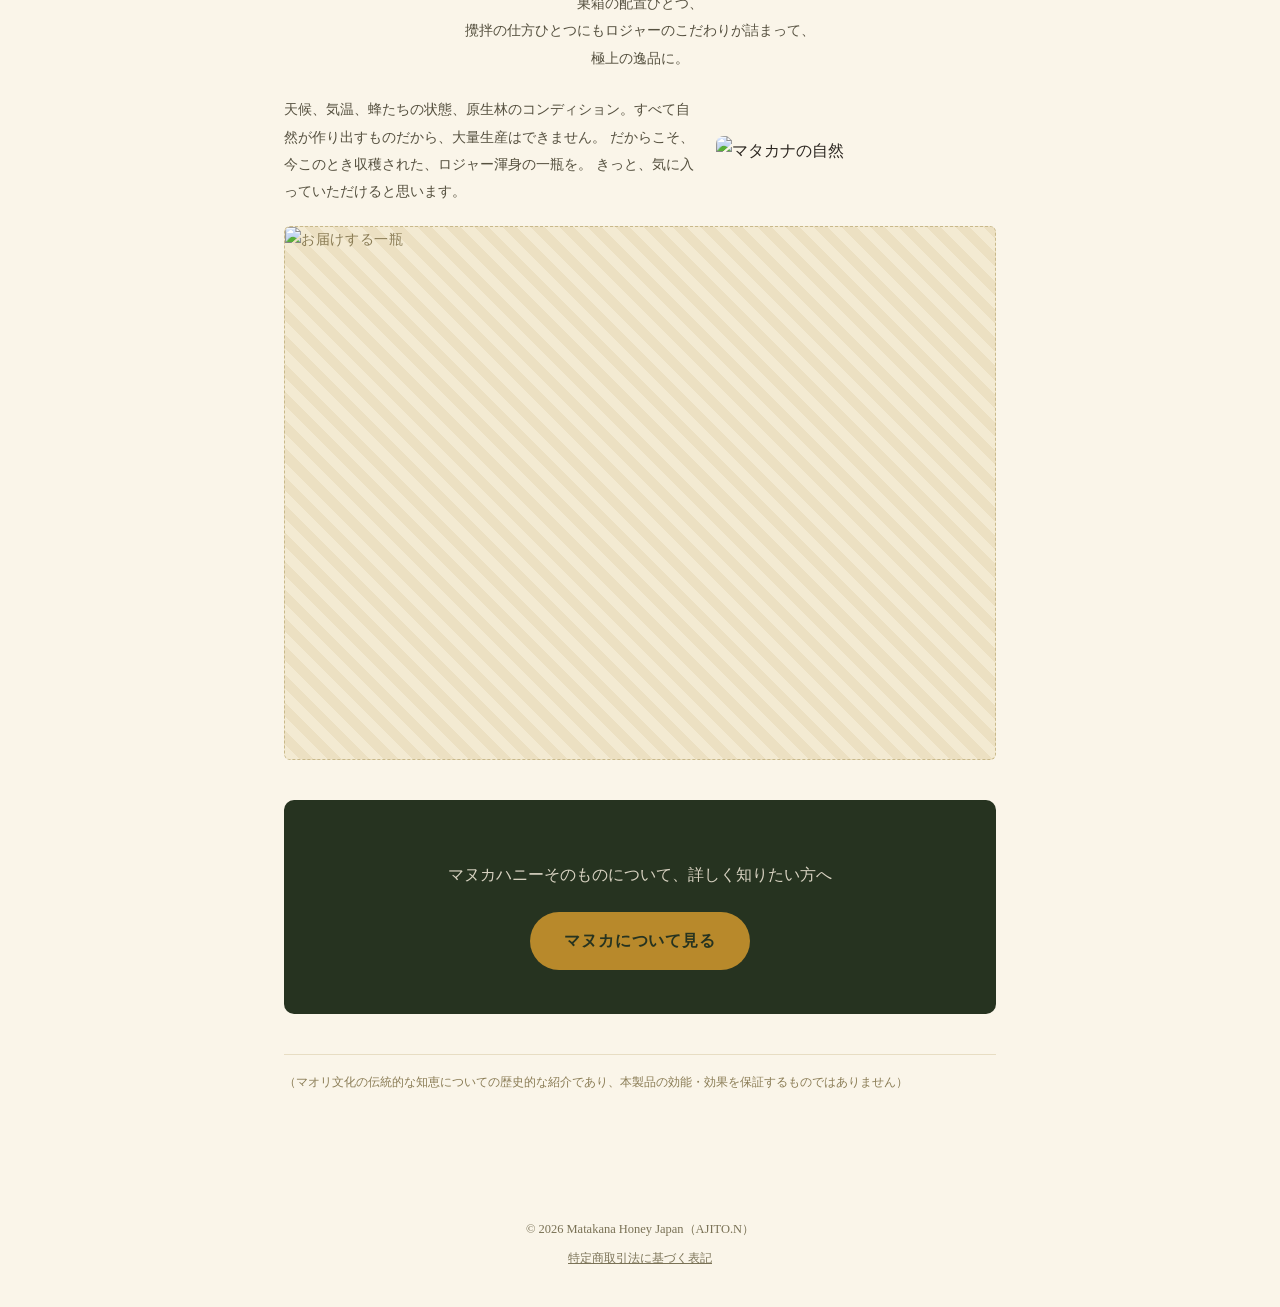
==== commit 12291414: "index.html: rework hive photo section — main photo unchanged, hive-site-1/2 paired with single share" ====
--- a/index.html
+++ b/index.html
@@ -66,27 +66,24 @@
     </p>
 
     <div style="margin:24px 0;">
-      <figure style="margin:0 0 14px;">
+      <figure style="margin:0 0 20px;">
         <img src="images/hive-site-3.jpg" alt="マヌカの原生林を望む場所" style="width:100%;max-width:520px;height:340px;object-fit:cover;border-radius:8px;display:block;margin:0 auto;">
         <figcaption style="text-align:center;font-size:0.82rem;color:#8a7c55;margin-top:8px;">マヌカの原生林を望む場所</figcaption>
       </figure>
 
-      <div style="display:flex;gap:12px;flex-wrap:wrap;justify-content:center;">
-        <figure style="flex:1 1 200px;max-width:230px;margin:0;">
-          <img src="images/hive-site-1.jpg" alt="谷間の静けさを求めて" style="width:100%;height:160px;object-fit:cover;border-radius:8px;display:block;">
-          <figcaption style="text-align:center;font-size:0.76rem;color:#8a7c55;margin-top:6px;">谷間の静けさを求めて</figcaption>
-        </figure>
-        <figure style="flex:1 1 170px;max-width:200px;margin:0;">
-          <img src="images/hive-site-2.jpg" alt="光の入り方まで確かめて" style="width:100%;height:135px;object-fit:cover;border-radius:8px;display:block;">
-          <figcaption style="text-align:center;font-size:0.76rem;color:#8a7c55;margin-top:6px;">光の入り方まで確かめて</figcaption>
-        </figure>
-        <figure style="flex:1 1 185px;max-width:215px;margin:0;">
-          <img src="images/harvest-3.jpg" alt="一滴まで、丁寧に" style="width:100%;height:145px;object-fit:cover;border-radius:8px;display:block;">
-          <figcaption style="text-align:center;font-size:0.76rem;color:#8a7c55;margin-top:6px;">一滴まで、丁寧に</figcaption>
-        </figure>
+      <div style="margin:0 0 20px;">
+        <div style="display:flex;gap:12px;flex-wrap:wrap;justify-content:center;">
+          <img src="images/hive-site-1.jpg" alt="巣箱の設置候補地" style="flex:1 1 220px;max-width:280px;height:190px;object-fit:cover;border-radius:8px;">
+          <img src="images/hive-site-2.jpg" alt="巣箱の設置候補地" style="flex:1 1 220px;max-width:280px;height:190px;object-fit:cover;border-radius:8px;">
+        </div>
+        <p style="text-align:center;font-size:0.82rem;color:#8a7c55;margin-top:8px;">巣箱を移動させてその時々で最適な場所を</p>
       </div>
 
-      <p style="max-width:640px;margin:20px auto 0;text-align:center;font-size:0.9rem;color:#55503f;">
+      <div style="margin:0 0 36px;">
+        <img src="images/harvest-3.jpg" alt="充填のようす" style="width:100%;max-width:520px;height:340px;object-fit:cover;border-radius:8px;display:block;margin:0 auto;">
+      </div>
+
+      <p style="max-width:640px;margin:0 auto;text-align:center;font-size:0.9rem;color:#55503f;">
         巣箱の配置ひとつ、<br>
         攪拌の仕方ひとつにもロジャーのこだわりが詰まって、<br>
         極上の逸品に。
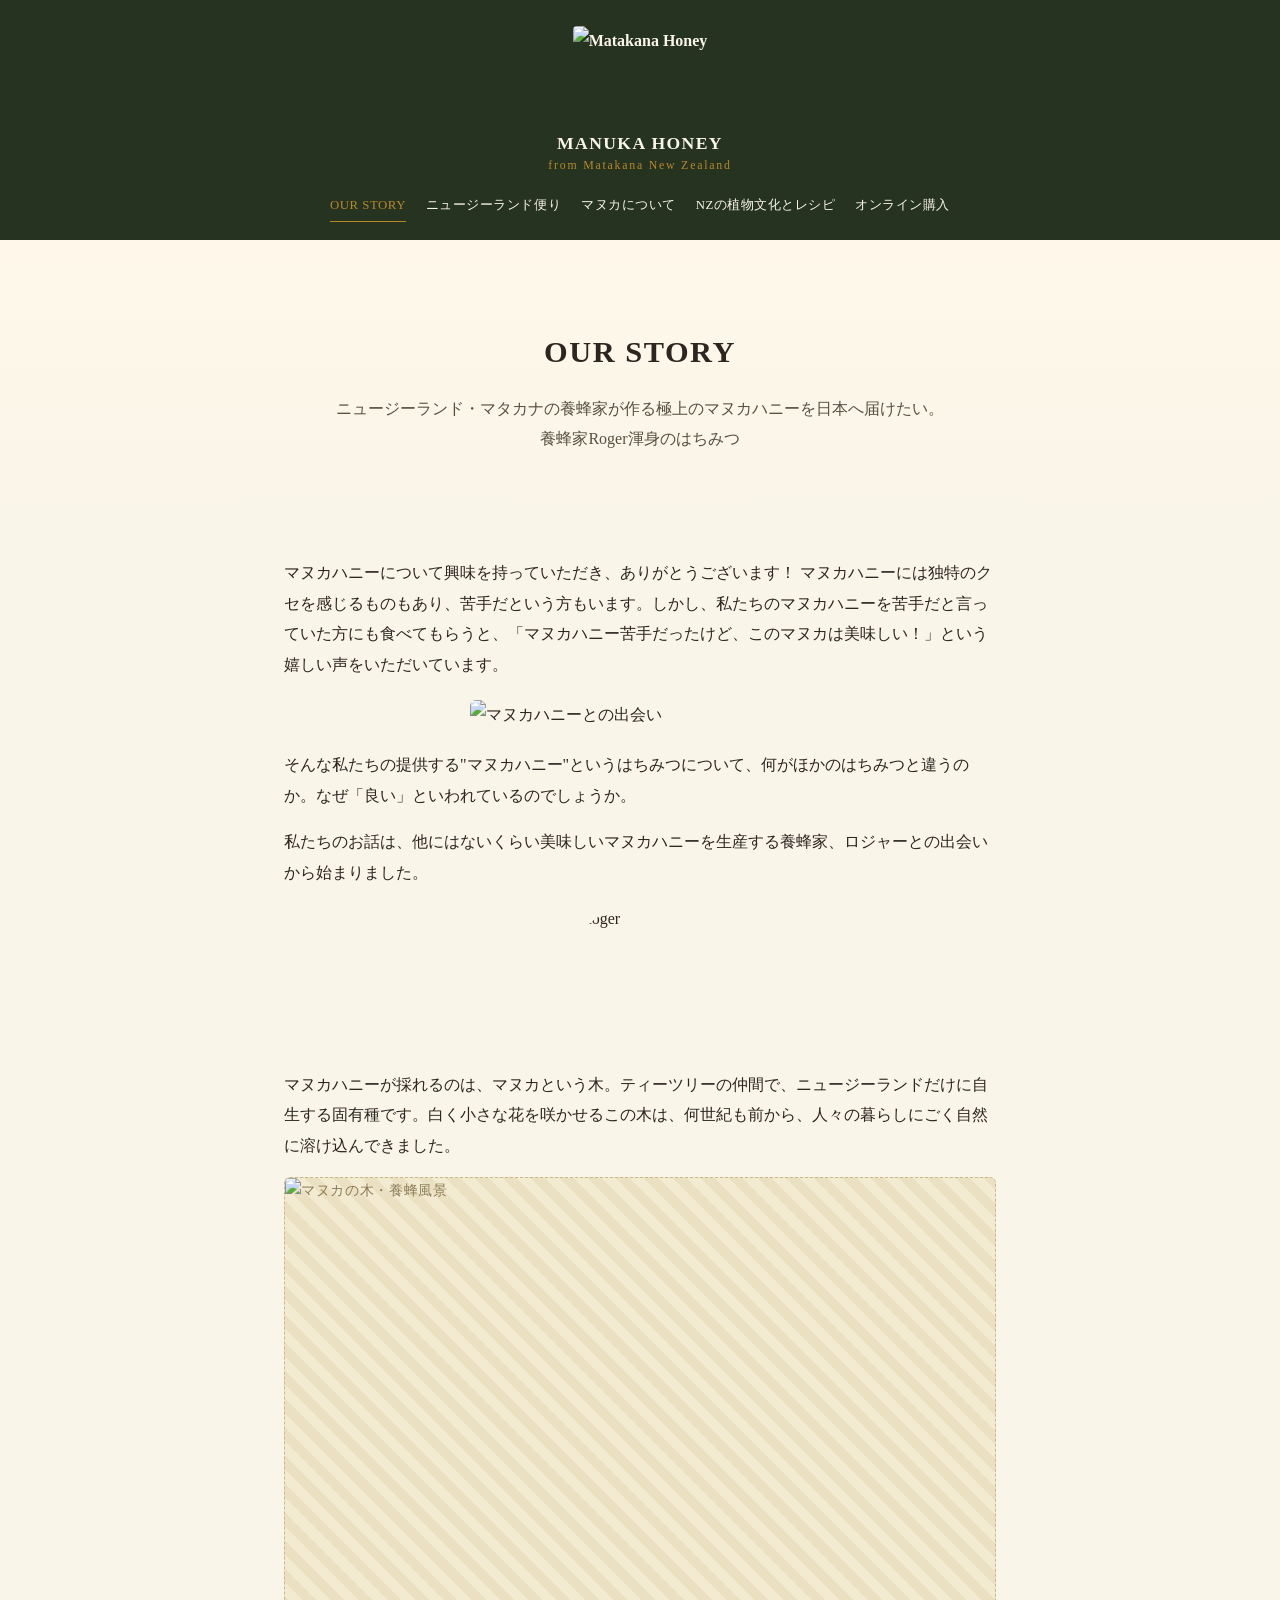
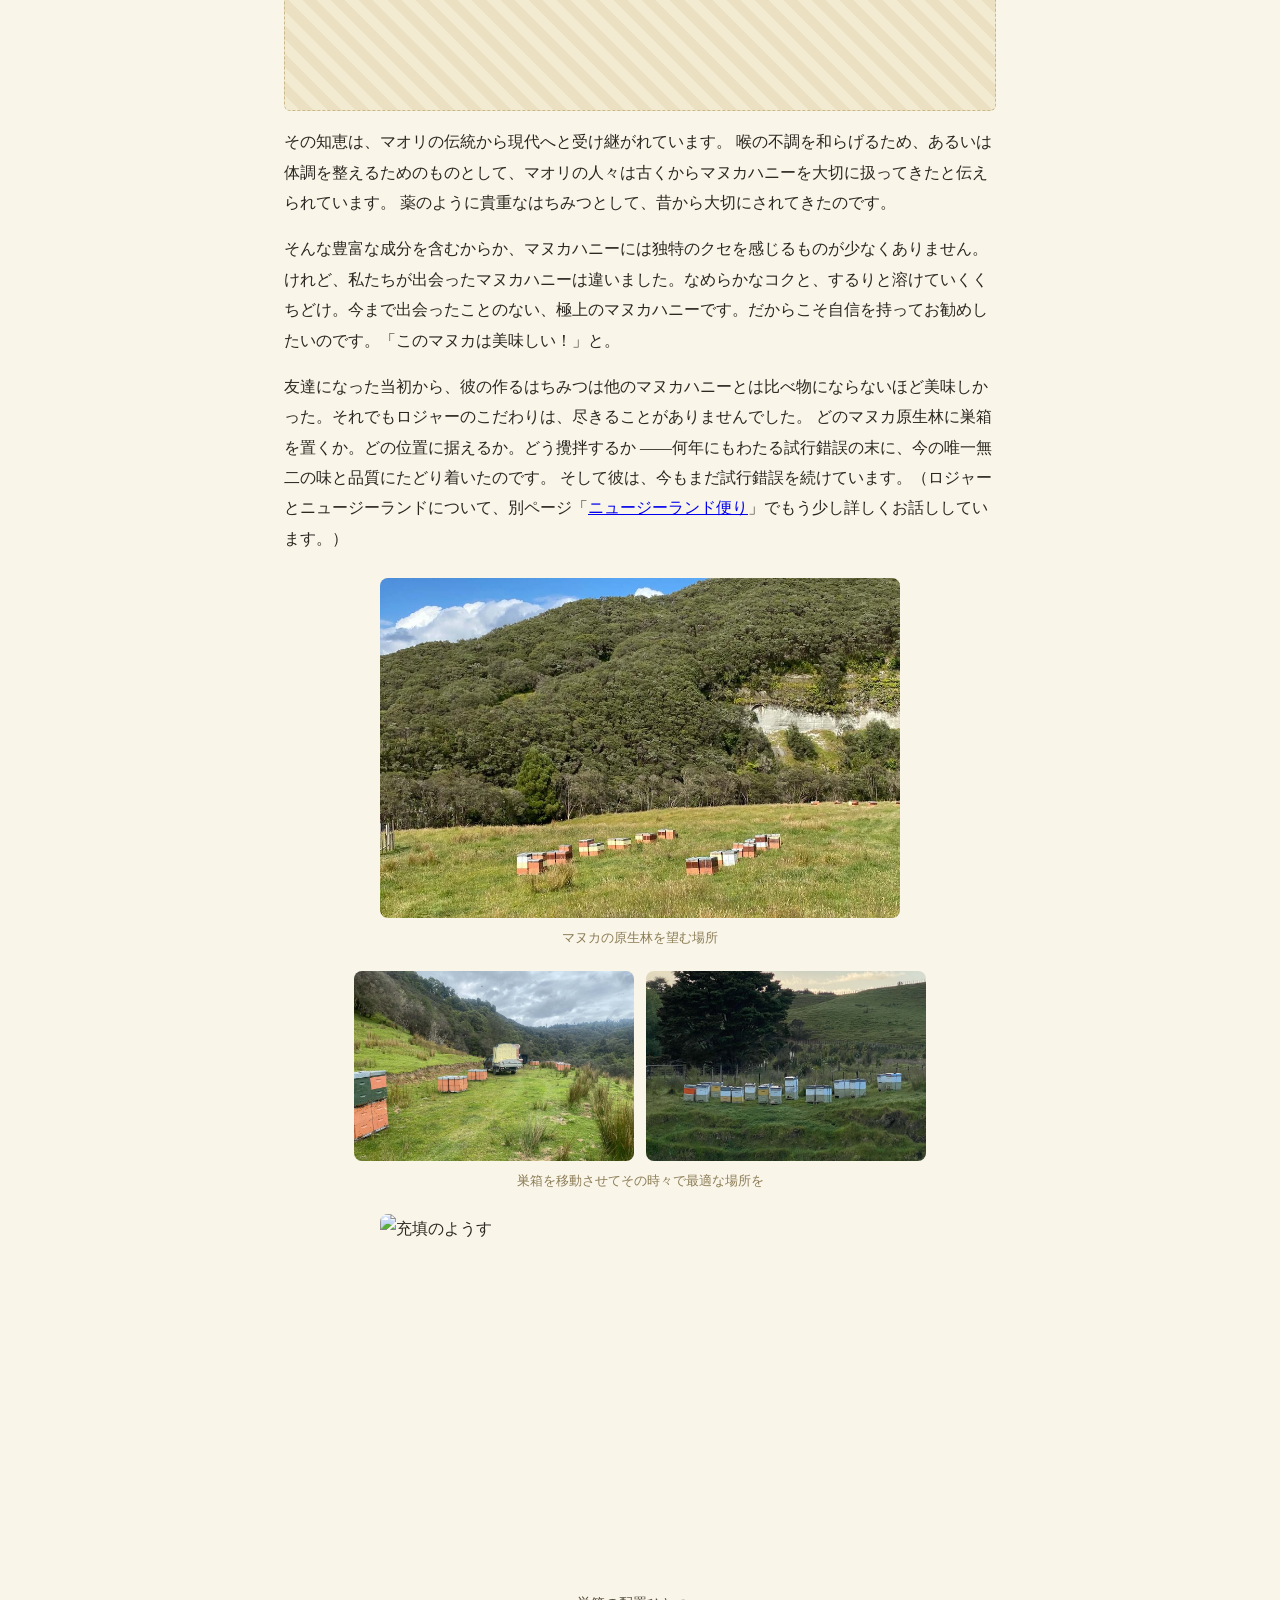
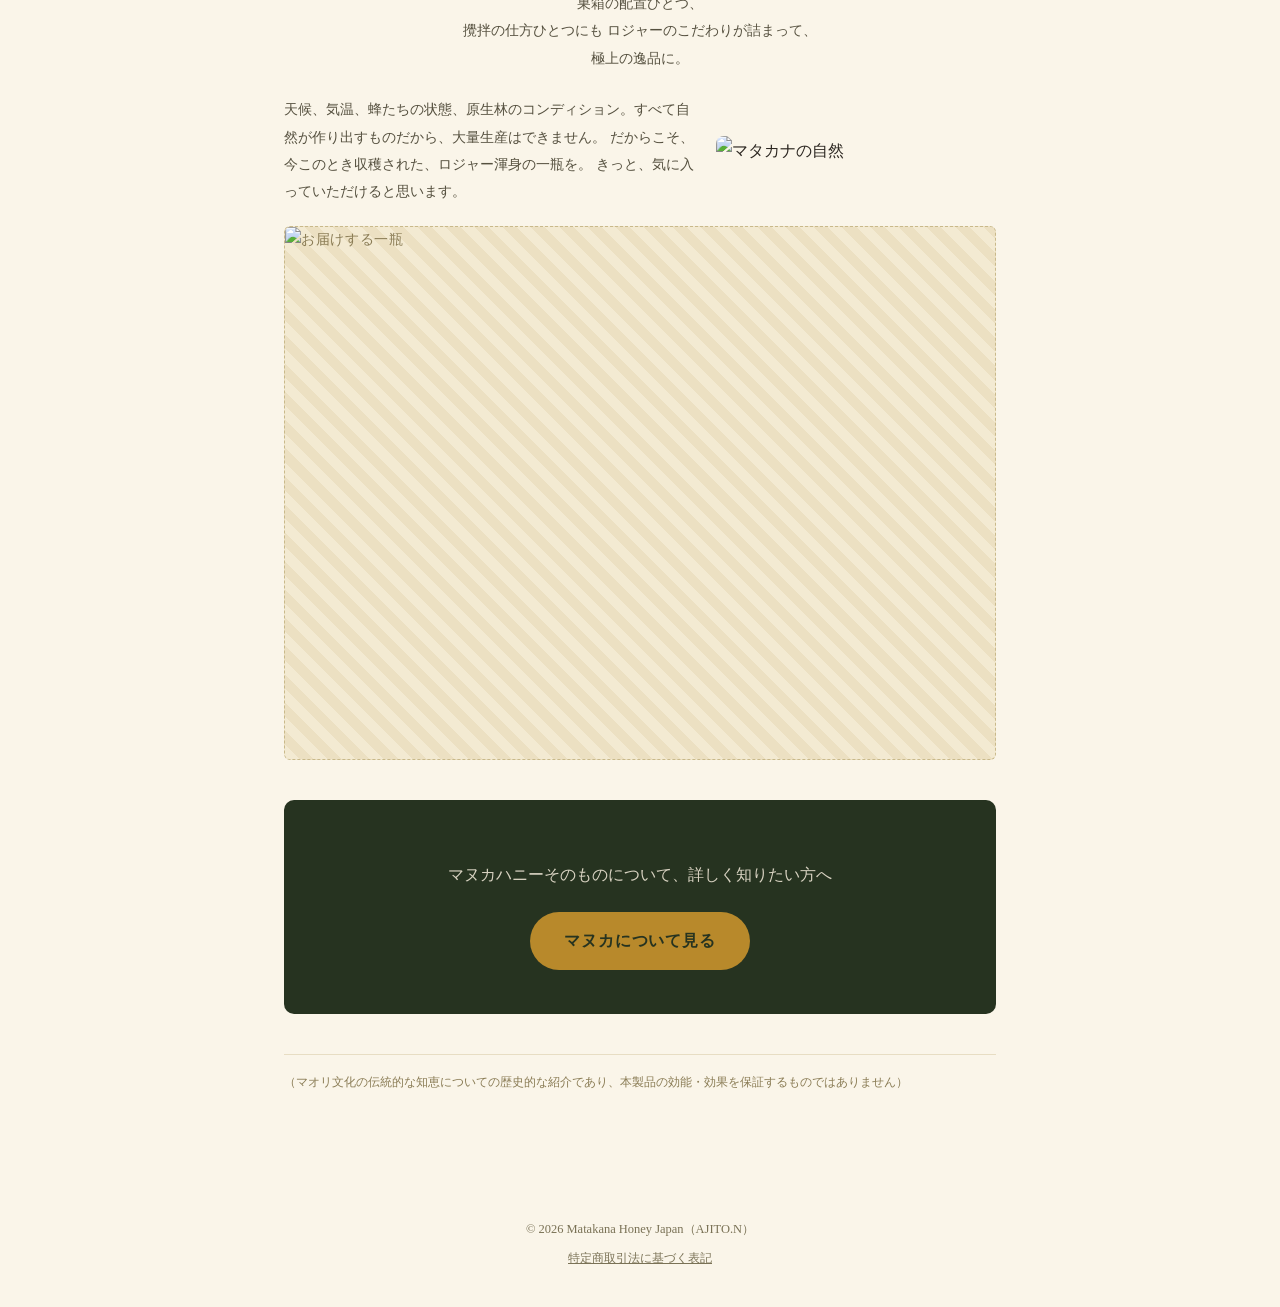
==== commit 5d36cddd: "モバイル幅での単語・ブランド名分断を防止（nowrap + レスポンシブ改行対応） - css/style.css: .nowrap ユーティリティ、br.pc-only/mobile-only メデ" ====
--- a/index.html
+++ b/index.html
@@ -22,7 +22,7 @@
 
 <div class="hero">
   <h1>OUR STORY</h1>
-  <p class="lead">ニュージーランド・マタカナの養蜂家が作る極上のマヌカハニーを日本へ届けたい。<br>養蜂家Roger渾身のはちみつ</p>
+  <p class="lead">ニュージーランド・マタカナの養蜂家が作る極上の<span class="nowrap">マヌカハニー</span>を日本へ届けたい。<br>養蜂家<span class="nowrap">Roger</span>渾身のはちみつ</p>
 </div>
 
 <main>
@@ -84,9 +84,10 @@
       </div>
 
       <p style="max-width:640px;margin:0 auto;text-align:center;font-size:0.9rem;color:#55503f;">
-        巣箱の配置ひとつ、<br>
-        攪拌の仕方ひとつにもロジャーのこだわりが詰まって、<br>
-        極上の逸品に。
+        巣箱の配置ひとつ、<br class="pc-only">
+        攪拌の仕方ひとつにも<br class="mobile-only">
+        <span class="nowrap">ロジャー</span>のこだわりが詰まって、<br class="pc-only">
+        <span class="nowrap">極上の逸品に。</span>
       </p>
     </div>
 
--- a/css/style.css
+++ b/css/style.css
@@ -88,6 +88,15 @@
 nav a:hover, nav a.active {
   border-bottom: 1px solid var(--gold);
   color: var(--gold);
+}
+
+.nowrap { white-space: nowrap; }
+
+@media (max-width: 768px) {
+  br.pc-only { display: none; }
+}
+@media (min-width: 769px) {
+  br.mobile-only { display: none; }
 }
 
 .hero {
